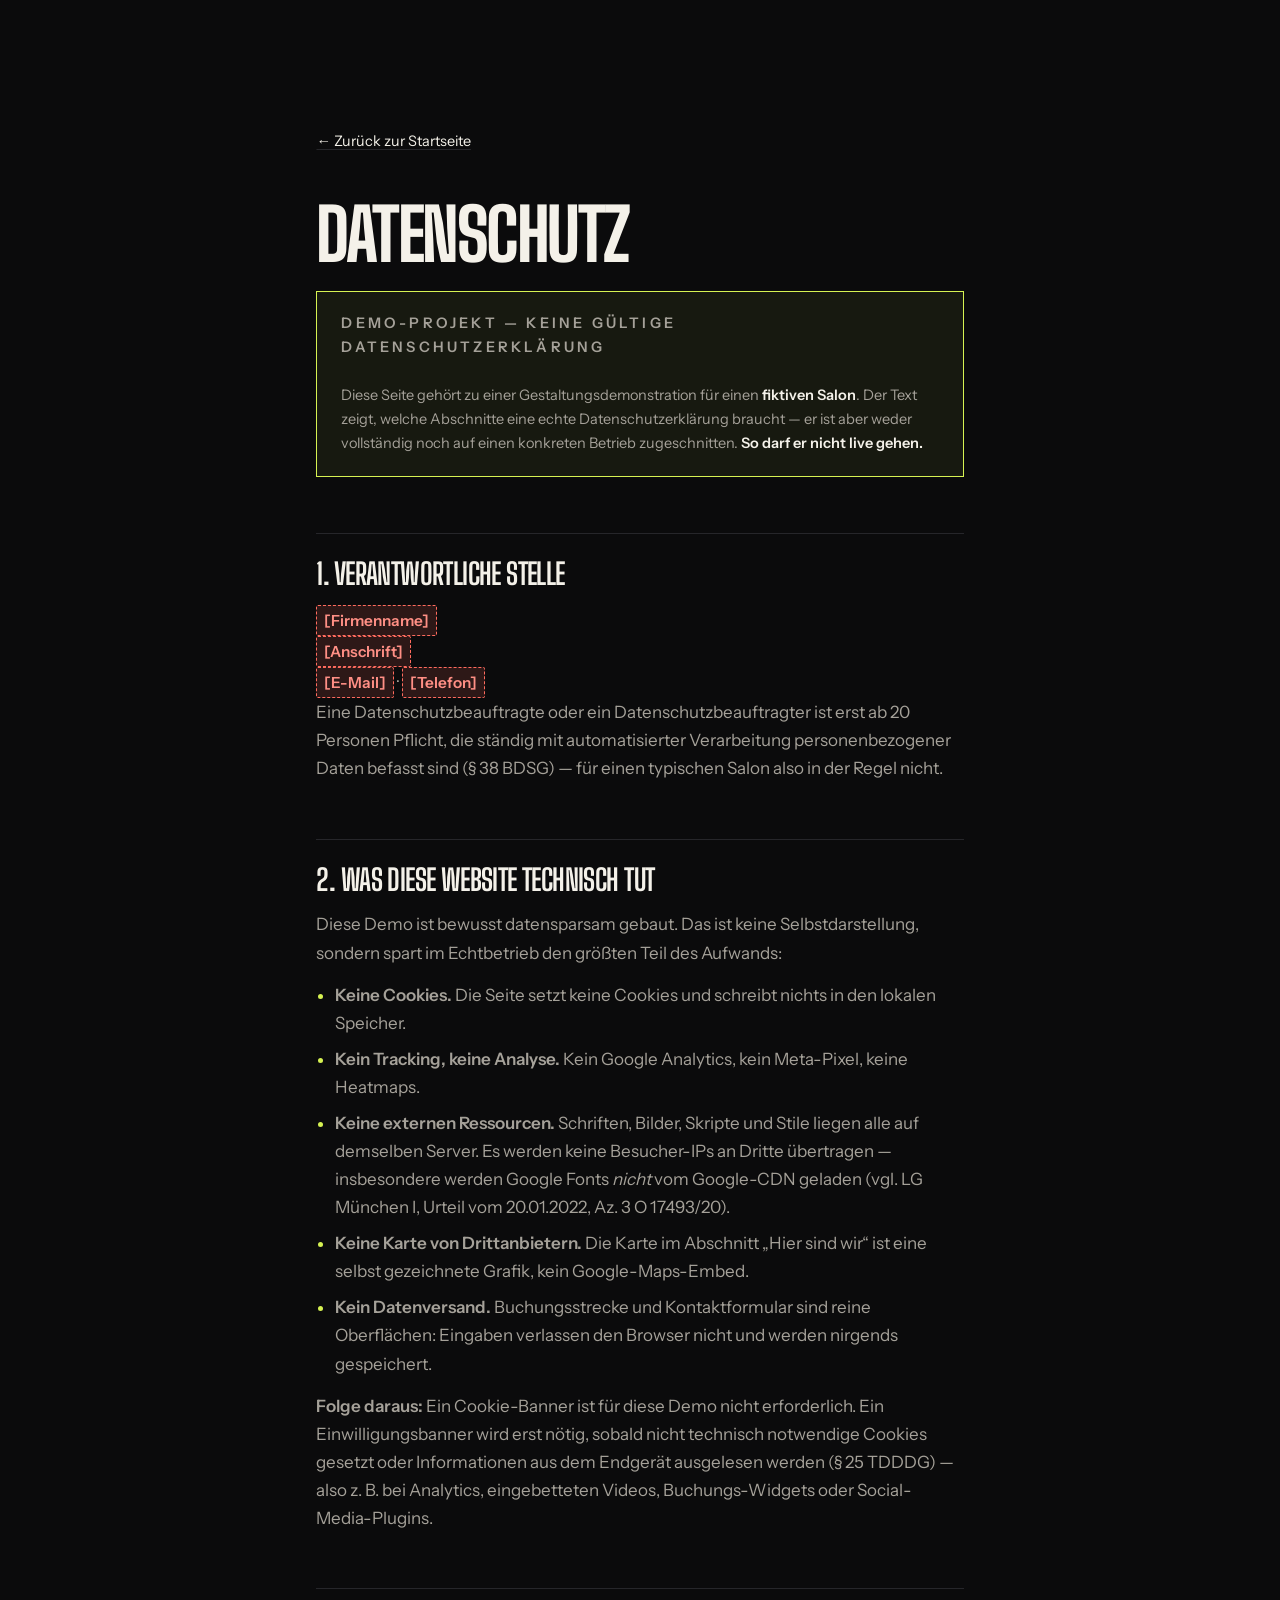
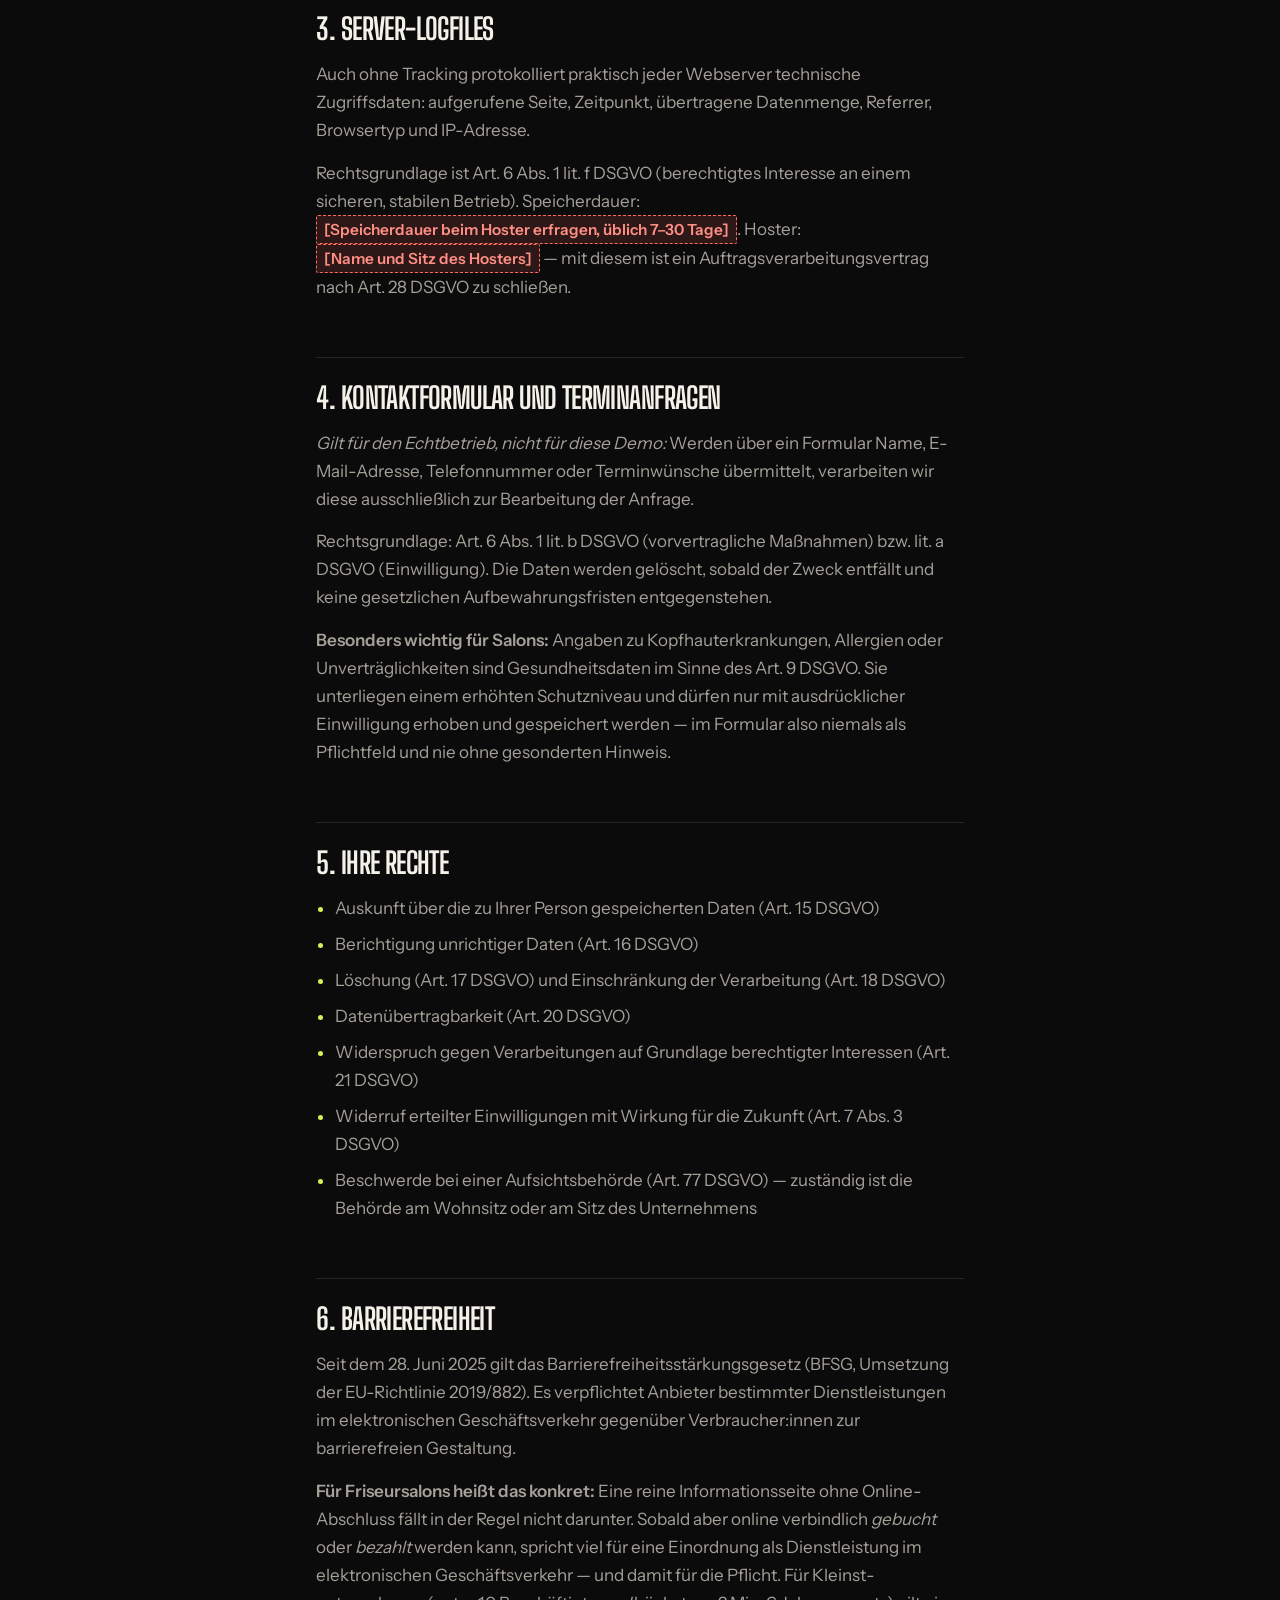
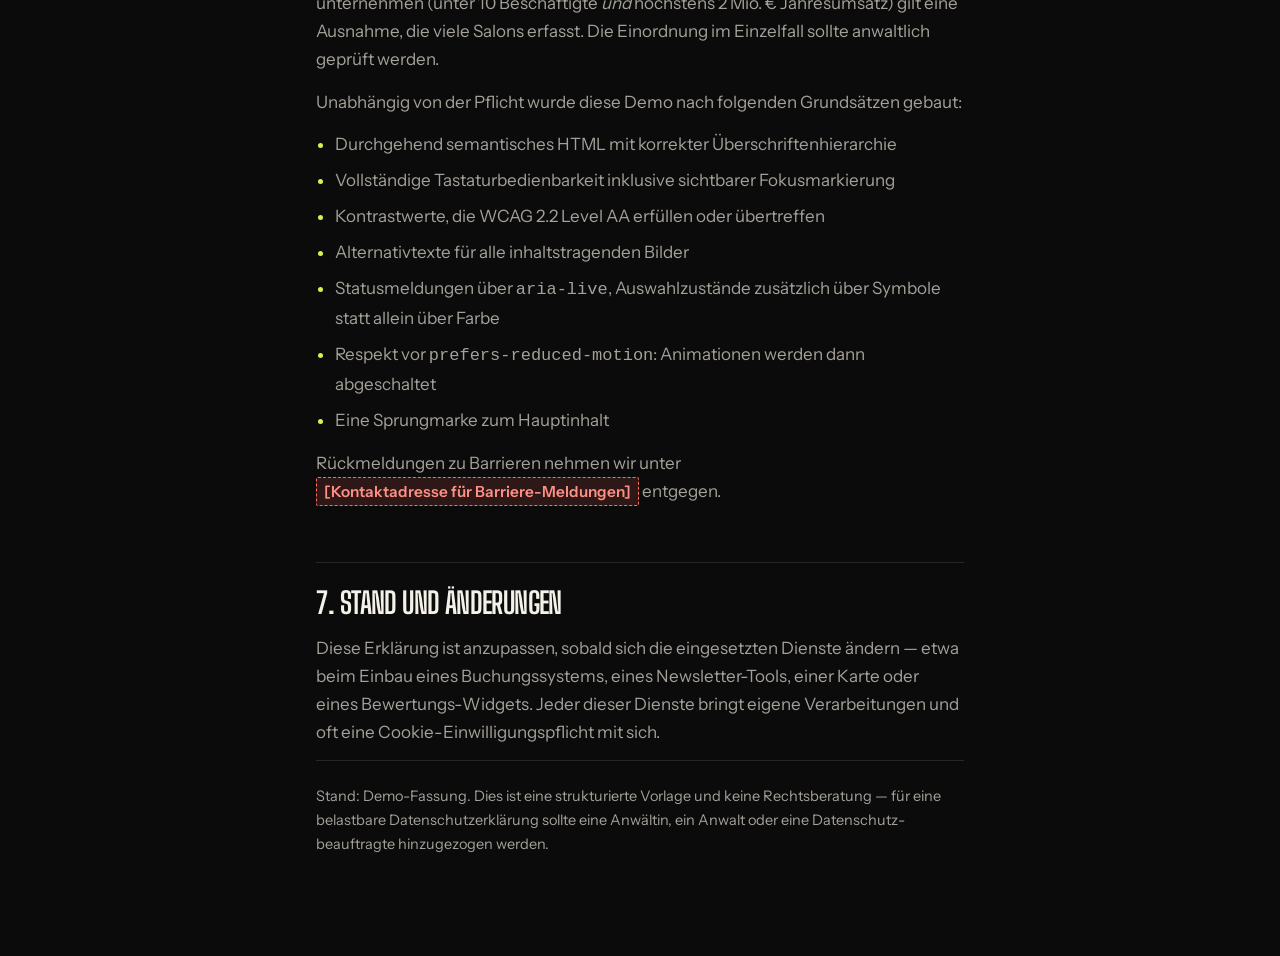
==== datenschutz.html @ 1168dea0 "HAARSCHARF.: Demo-Website für fiktiven Friseursalon One-Page-Referenzprojekt in reinem HTML/CSS/JS —" ====
<!DOCTYPE html>
<html lang="de" class="no-js">
<head>
<meta charset="utf-8">
<meta name="viewport" content="width=device-width, initial-scale=1">
<title>Datenschutz &amp; Barrierefreiheit — HAARSCHARF. (Demo)</title>
<meta name="description" content="Datenschutzerklärung und Barrierefreiheitserklärung der Demo-Website HAARSCHARF. Alle Angaben sind Platzhalter.">
<meta name="robots" content="noindex">
<meta name="theme-color" content="#0b0b0c">
<link rel="icon" href="assets/favicon.svg" type="image/svg+xml">
<link rel="stylesheet" href="css/fonts.css">
<link rel="stylesheet" href="css/tokens.css">
<link rel="stylesheet" href="css/base.css">
<link rel="stylesheet" href="css/components.css">
<link rel="stylesheet" href="css/legal.css">
</head>
<body>

<main class="legal">

  <a class="legal__back" href="index.html">&larr; Zurück zur Startseite</a>

  <h1>Datenschutz</h1>

  <div class="notice">
    <p class="notice__title">Demo-Projekt — keine gültige Datenschutzerklärung</p>
    <p>
      Diese Seite gehört zu einer Gestaltungs&shy;demonstration für einen
      <strong>fiktiven Salon</strong>. Der Text zeigt, welche Abschnitte eine echte
      Datenschutz&shy;erklärung braucht — er ist aber weder vollständig noch auf
      einen konkreten Betrieb zugeschnitten.
      <strong>So darf er nicht live gehen.</strong>
    </p>
  </div>

  <h2>1. Verantwortliche Stelle</h2>
  <address>
    <span class="ph">[Firmenname]</span><br>
    <span class="ph">[Anschrift]</span><br>
    <span class="ph">[E-Mail]</span> · <span class="ph">[Telefon]</span>
  </address>
  <p>
    Eine Datenschutz&shy;beauftragte oder ein Datenschutz&shy;beauftragter ist erst
    ab 20 Personen Pflicht, die ständig mit automatisierter Verarbeitung
    personenbezogener Daten befasst sind (§ 38 BDSG) — für einen typischen
    Salon also in der Regel nicht.
  </p>

  <h2>2. Was diese Website technisch tut</h2>
  <p>
    Diese Demo ist bewusst datensparsam gebaut. Das ist keine Selbst&shy;darstellung,
    sondern spart im Echtbetrieb den größten Teil des Aufwands:
  </p>
  <ul>
    <li><strong>Keine Cookies.</strong> Die Seite setzt keine Cookies und schreibt nichts in den lokalen Speicher.</li>
    <li><strong>Kein Tracking, keine Analyse.</strong> Kein Google Analytics, kein Meta-Pixel, keine Heatmaps.</li>
    <li><strong>Keine externen Ressourcen.</strong> Schriften, Bilder, Skripte und Stile liegen alle auf demselben Server. Es werden keine Besucher-IPs an Dritte übertragen — insbesondere werden Google Fonts <em>nicht</em> vom Google-CDN geladen (vgl. LG München I, Urteil vom 20.01.2022, Az. 3 O 17493/20).</li>
    <li><strong>Keine Karte von Drittanbietern.</strong> Die Karte im Abschnitt „Hier sind wir“ ist eine selbst gezeichnete Grafik, kein Google-Maps-Embed.</li>
    <li><strong>Kein Datenversand.</strong> Buchungs&shy;strecke und Kontaktformular sind reine Oberflächen: Eingaben verlassen den Browser nicht und werden nirgends gespeichert.</li>
  </ul>
  <p>
    <strong>Folge daraus:</strong> Ein Cookie-Banner ist für diese Demo nicht erforderlich.
    Ein Einwilligungs&shy;banner wird erst nötig, sobald nicht technisch notwendige
    Cookies gesetzt oder Informationen aus dem Endgerät ausgelesen werden
    (§ 25 TDDDG) — also z. B. bei Analytics, eingebetteten Videos, Buchungs-Widgets
    oder Social-Media-Plugins.
  </p>

  <h2>3. Server-Logfiles</h2>
  <p>
    Auch ohne Tracking protokolliert praktisch jeder Webserver technische
    Zugriffsdaten: aufgerufene Seite, Zeitpunkt, übertragene Datenmenge,
    Referrer, Browsertyp und IP-Adresse.
  </p>
  <p>
    Rechtsgrundlage ist Art. 6 Abs. 1 lit. f DSGVO (berechtigtes Interesse an
    einem sicheren, stabilen Betrieb). Speicherdauer:
    <span class="ph">[Speicherdauer beim Hoster erfragen, üblich 7–30 Tage]</span>.
    Hoster: <span class="ph">[Name und Sitz des Hosters]</span> —
    mit diesem ist ein Auftrags&shy;verarbeitungs&shy;vertrag nach Art. 28 DSGVO zu schließen.
  </p>

  <h2>4. Kontaktformular und Terminanfragen</h2>
  <p>
    <em>Gilt für den Echtbetrieb, nicht für diese Demo:</em> Werden über ein
    Formular Name, E-Mail-Adresse, Telefonnummer oder Terminwünsche übermittelt,
    verarbeiten wir diese ausschließlich zur Bearbeitung der Anfrage.
  </p>
  <p>
    Rechtsgrundlage: Art. 6 Abs. 1 lit. b DSGVO (vorvertragliche Maßnahmen)
    bzw. lit. a DSGVO (Einwilligung). Die Daten werden gelöscht, sobald der
    Zweck entfällt und keine gesetzlichen Aufbewahrungs&shy;fristen entgegenstehen.
  </p>
  <p>
    <strong>Besonders wichtig für Salons:</strong> Angaben zu Kopfhaut&shy;erkrankungen,
    Allergien oder Unverträglichkeiten sind Gesundheitsdaten im Sinne des
    Art. 9 DSGVO. Sie unterliegen einem erhöhten Schutzniveau und dürfen nur
    mit ausdrücklicher Einwilligung erhoben und gespeichert werden — im
    Formular also niemals als Pflichtfeld und nie ohne gesonderten Hinweis.
  </p>

  <h2>5. Ihre Rechte</h2>
  <ul>
    <li>Auskunft über die zu Ihrer Person gespeicherten Daten (Art. 15 DSGVO)</li>
    <li>Berichtigung unrichtiger Daten (Art. 16 DSGVO)</li>
    <li>Löschung (Art. 17 DSGVO) und Einschränkung der Verarbeitung (Art. 18 DSGVO)</li>
    <li>Datenübertragbarkeit (Art. 20 DSGVO)</li>
    <li>Widerspruch gegen Verarbeitungen auf Grundlage berechtigter Interessen (Art. 21 DSGVO)</li>
    <li>Widerruf erteilter Einwilligungen mit Wirkung für die Zukunft (Art. 7 Abs. 3 DSGVO)</li>
    <li>Beschwerde bei einer Aufsichtsbehörde (Art. 77 DSGVO) — zuständig ist die Behörde am Wohnsitz oder am Sitz des Unternehmens</li>
  </ul>

  <h2 id="barrierefreiheit">6. Barrierefreiheit</h2>
  <p>
    Seit dem 28. Juni 2025 gilt das Barrierefreiheits&shy;stärkungsgesetz (BFSG,
    Umsetzung der EU-Richtlinie 2019/882). Es verpflichtet Anbieter bestimmter
    Dienstleistungen im elektronischen Geschäftsverkehr gegenüber Verbraucher:innen
    zur barrierefreien Gestaltung.
  </p>
  <p>
    <strong>Für Friseursalons heißt das konkret:</strong> Eine reine Informations&shy;seite
    ohne Online-Abschluss fällt in der Regel nicht darunter. Sobald aber online
    verbindlich <em>gebucht</em> oder <em>bezahlt</em> werden kann, spricht viel für
    eine Einordnung als Dienstleistung im elektronischen Geschäftsverkehr — und
    damit für die Pflicht. Für Kleinst&shy;unternehmen (unter 10 Beschäftigte
    <em>und</em> höchstens 2 Mio. € Jahresumsatz) gilt eine Ausnahme, die viele
    Salons erfasst. Die Einordnung im Einzelfall sollte anwaltlich geprüft werden.
  </p>
  <p>Unabhängig von der Pflicht wurde diese Demo nach folgenden Grundsätzen gebaut:</p>
  <ul>
    <li>Durchgehend semantisches HTML mit korrekter Überschriften&shy;hierarchie</li>
    <li>Vollständige Tastatur&shy;bedienbarkeit inklusive sichtbarer Fokus&shy;markierung</li>
    <li>Kontrastwerte, die WCAG 2.2 Level AA erfüllen oder übertreffen</li>
    <li>Alternativtexte für alle inhaltstragenden Bilder</li>
    <li>Status&shy;meldungen über <code>aria-live</code>, Auswahl&shy;zustände zusätzlich über Symbole statt allein über Farbe</li>
    <li>Respekt vor <code>prefers-reduced-motion</code>: Animationen werden dann abgeschaltet</li>
    <li>Eine Sprungmarke zum Hauptinhalt</li>
  </ul>
  <p>
    Rückmeldungen zu Barrieren nehmen wir unter
    <span class="ph">[Kontaktadresse für Barriere-Meldungen]</span> entgegen.
  </p>

  <h2>7. Stand und Änderungen</h2>
  <p>
    Diese Erklärung ist anzupassen, sobald sich die eingesetzten Dienste ändern —
    etwa beim Einbau eines Buchungs&shy;systems, eines Newsletter-Tools, einer Karte
    oder eines Bewertungs-Widgets. Jeder dieser Dienste bringt eigene
    Verarbeitungen und oft eine Cookie-Einwilligungs&shy;pflicht mit sich.
  </p>

  <p class="legal__meta">
    Stand: Demo-Fassung. Dies ist eine strukturierte Vorlage und keine
    Rechtsberatung — für eine belastbare Datenschutz&shy;erklärung sollte eine
    Anwältin, ein Anwalt oder eine Datenschutz&shy;beauftragte hinzugezogen werden.
  </p>

</main>

</body>
</html>
---- css/fonts.css ----
/* ------------------------------------------------------------------
   HAARSCHARF. — Schriften (selbst gehostet)
   Bewusst lokal ausgeliefert statt via Google-CDN: keine Übertragung von
   Besucher-IPs an Dritte (DSGVO) und keine externe Abhängigkeit im Rendering.
   Nur die Subsets latin + latin-ext, damit die Dateien klein bleiben.
   ------------------------------------------------------------------ */

@font-face {
  font-family: 'Big Shoulders Display';
  font-style: normal;
  font-weight: 700;
  font-display: swap;
  src: url('../assets/fonts/big-shoulders-display-700-normal-latin-ext.woff2') format('woff2');
  unicode-range: U+0100-02BA, U+02BD-02C5, U+02C7-02CC, U+02CE-02D7, U+02DD-02FF, U+0304, U+0308, U+0329, U+1D00-1DBF, U+1E00-1E9F, U+1EF2-1EFF, U+2020, U+20A0-20AB, U+20AD-20C0, U+2113, U+2C60-2C7F, U+A720-A7FF;
}
@font-face {
  font-family: 'Big Shoulders Display';
  font-style: normal;
  font-weight: 700;
  font-display: swap;
  src: url('../assets/fonts/big-shoulders-display-700-normal-latin.woff2') format('woff2');
  unicode-range: U+0000-00FF, U+0131, U+0152-0153, U+02BB-02BC, U+02C6, U+02DA, U+02DC, U+0304, U+0308, U+0329, U+2000-206F, U+20AC, U+2122, U+2191, U+2193, U+2212, U+2215, U+FEFF, U+FFFD;
}
@font-face {
  font-family: 'Big Shoulders Display';
  font-style: normal;
  font-weight: 800;
  font-display: swap;
  src: url('../assets/fonts/big-shoulders-display-800-normal-latin-ext.woff2') format('woff2');
  unicode-range: U+0100-02BA, U+02BD-02C5, U+02C7-02CC, U+02CE-02D7, U+02DD-02FF, U+0304, U+0308, U+0329, U+1D00-1DBF, U+1E00-1E9F, U+1EF2-1EFF, U+2020, U+20A0-20AB, U+20AD-20C0, U+2113, U+2C60-2C7F, U+A720-A7FF;
}
@font-face {
  font-family: 'Big Shoulders Display';
  font-style: normal;
  font-weight: 800;
  font-display: swap;
  src: url('../assets/fonts/big-shoulders-display-800-normal-latin.woff2') format('woff2');
  unicode-range: U+0000-00FF, U+0131, U+0152-0153, U+02BB-02BC, U+02C6, U+02DA, U+02DC, U+0304, U+0308, U+0329, U+2000-206F, U+20AC, U+2122, U+2191, U+2193, U+2212, U+2215, U+FEFF, U+FFFD;
}
@font-face {
  font-family: 'Instrument Sans';
  font-style: normal;
  font-weight: 400;
  font-display: swap;
  src: url('../assets/fonts/instrument-sans-400-normal-latin-ext.woff2') format('woff2');
  unicode-range: U+0100-02BA, U+02BD-02C5, U+02C7-02CC, U+02CE-02D7, U+02DD-02FF, U+0304, U+0308, U+0329, U+1D00-1DBF, U+1E00-1E9F, U+1EF2-1EFF, U+2020, U+20A0-20AB, U+20AD-20C0, U+2113, U+2C60-2C7F, U+A720-A7FF;
}
@font-face {
  font-family: 'Instrument Sans';
  font-style: normal;
  font-weight: 400;
  font-display: swap;
  src: url('../assets/fonts/instrument-sans-400-normal-latin.woff2') format('woff2');
  unicode-range: U+0000-00FF, U+0131, U+0152-0153, U+02BB-02BC, U+02C6, U+02DA, U+02DC, U+0304, U+0308, U+0329, U+2000-206F, U+20AC, U+2122, U+2191, U+2193, U+2212, U+2215, U+FEFF, U+FFFD;
}
@font-face {
  font-family: 'Instrument Sans';
  font-style: normal;
  font-weight: 500;
  font-display: swap;
  src: url('../assets/fonts/instrument-sans-500-normal-latin-ext.woff2') format('woff2');
  unicode-range: U+0100-02BA, U+02BD-02C5, U+02C7-02CC, U+02CE-02D7, U+02DD-02FF, U+0304, U+0308, U+0329, U+1D00-1DBF, U+1E00-1E9F, U+1EF2-1EFF, U+2020, U+20A0-20AB, U+20AD-20C0, U+2113, U+2C60-2C7F, U+A720-A7FF;
}
@font-face {
  font-family: 'Instrument Sans';
  font-style: normal;
  font-weight: 500;
  font-display: swap;
  src: url('../assets/fonts/instrument-sans-500-normal-latin.woff2') format('woff2');
  unicode-range: U+0000-00FF, U+0131, U+0152-0153, U+02BB-02BC, U+02C6, U+02DA, U+02DC, U+0304, U+0308, U+0329, U+2000-206F, U+20AC, U+2122, U+2191, U+2193, U+2212, U+2215, U+FEFF, U+FFFD;
}
@font-face {
  font-family: 'Instrument Sans';
  font-style: normal;
  font-weight: 600;
  font-display: swap;
  src: url('../assets/fonts/instrument-sans-600-normal-latin-ext.woff2') format('woff2');
  unicode-range: U+0100-02BA, U+02BD-02C5, U+02C7-02CC, U+02CE-02D7, U+02DD-02FF, U+0304, U+0308, U+0329, U+1D00-1DBF, U+1E00-1E9F, U+1EF2-1EFF, U+2020, U+20A0-20AB, U+20AD-20C0, U+2113, U+2C60-2C7F, U+A720-A7FF;
}
@font-face {
  font-family: 'Instrument Sans';
  font-style: normal;
  font-weight: 600;
  font-display: swap;
  src: url('../assets/fonts/instrument-sans-600-normal-latin.woff2') format('woff2');
  unicode-range: U+0000-00FF, U+0131, U+0152-0153, U+02BB-02BC, U+02C6, U+02DA, U+02DC, U+0304, U+0308, U+0329, U+2000-206F, U+20AC, U+2122, U+2191, U+2193, U+2212, U+2215, U+FEFF, U+FFFD;
}
@font-face {
  font-family: 'Instrument Serif';
  font-style: italic;
  font-weight: 400;
  font-display: swap;
  src: url('../assets/fonts/instrument-serif-400-italic-latin-ext.woff2') format('woff2');
  unicode-range: U+0100-02BA, U+02BD-02C5, U+02C7-02CC, U+02CE-02D7, U+02DD-02FF, U+0304, U+0308, U+0329, U+1D00-1DBF, U+1E00-1E9F, U+1EF2-1EFF, U+2020, U+20A0-20AB, U+20AD-20C0, U+2113, U+2C60-2C7F, U+A720-A7FF;
}
@font-face {
  font-family: 'Instrument Serif';
  font-style: italic;
  font-weight: 400;
  font-display: swap;
  src: url('../assets/fonts/instrument-serif-400-italic-latin.woff2') format('woff2');
  unicode-range: U+0000-00FF, U+0131, U+0152-0153, U+02BB-02BC, U+02C6, U+02DA, U+02DC, U+0304, U+0308, U+0329, U+2000-206F, U+20AC, U+2122, U+2191, U+2193, U+2212, U+2215, U+FEFF, U+FFFD;
}
@font-face {
  font-family: 'Instrument Serif';
  font-style: normal;
  font-weight: 400;
  font-display: swap;
  src: url('../assets/fonts/instrument-serif-400-normal-latin-ext.woff2') format('woff2');
  unicode-range: U+0100-02BA, U+02BD-02C5, U+02C7-02CC, U+02CE-02D7, U+02DD-02FF, U+0304, U+0308, U+0329, U+1D00-1DBF, U+1E00-1E9F, U+1EF2-1EFF, U+2020, U+20A0-20AB, U+20AD-20C0, U+2113, U+2C60-2C7F, U+A720-A7FF;
}
@font-face {
  font-family: 'Instrument Serif';
  font-style: normal;
  font-weight: 400;
  font-display: swap;
  src: url('../assets/fonts/instrument-serif-400-normal-latin.woff2') format('woff2');
  unicode-range: U+0000-00FF, U+0131, U+0152-0153, U+02BB-02BC, U+02C6, U+02DA, U+02DC, U+0304, U+0308, U+0329, U+2000-206F, U+20AC, U+2122, U+2191, U+2193, U+2212, U+2215, U+FEFF, U+FFFD;
}
---- css/tokens.css ----
/* ------------------------------------------------------------------
   HAARSCHARF. — Design-Tokens
   Eine einzige Quelle der Wahrheit für Farbe, Typo, Raster und Timing.
   Wer die Seite umfarben will, ändert hier – und nirgendwo sonst.
   ------------------------------------------------------------------ */

:root {
  /* --- Farbe -------------------------------------------------------
     Fast-Schwarz mit einem Hauch Blau (nicht #000: reines Schwarz wirkt
     auf OLED-Displays hart und lässt Bilder "abreißen").
     Warmes Off-White als Gegenpol, dazu genau EIN Akzent.            */
  --ink:            #0b0b0c;   /* Grundfläche                          */
  --ink-raise:      #121214;   /* leicht abgehobene Fläche (Karten)    */
  --ink-sunk:       #070708;   /* tiefer als Grund (Footer, Overlays)  */
  --line:           #26262a;   /* Haarlinien, Rahmen                   */
  --line-soft:      #1a1a1d;   /* sehr dezente Trennung                */

  /* Die drei Textstufen sind auf --ink gemessen, nicht geschätzt:
     Ein Grau, das "richtig aussieht", liegt regelmäßig unter 4.5:1 und
     fällt damit durch WCAG AA. --bone-faint ist deshalb einen Tick
     heller, als das Auge zunächst verlangt. */
  --bone:           #f4f1e9;   /* Fließtext, Headlines   – 16.6:1      */
  --bone-mute:      #a5a199;   /* Sekundärtext            – 8.0:1      */
  --bone-faint:     #7d7a73;   /* Labels, Metadaten       – 4.8:1      */

  /* Der Akzent: ein kaltes, säuriges Chartreuse. Gewählt, weil es
     "Klinge/Präzision" transportiert statt des üblichen Salon-Golds –
     und weil es auf Fast-Schwarz ein Kontrastverhältnis von ~15:1
     liefert, also auch für kleinen Text WCAG-AAA-tauglich ist.        */
  --acid:           #d6f252;
  --acid-dim:       #aac33f;
  --acid-glow:      rgba(214, 242, 82, 0.14);
  --on-acid:        #0b0b0c;   /* Text AUF der Akzentfläche            */

  /* --- Typografie --------------------------------------------------
     Drei Rollen, drei Schriften – mehr nicht.
     Display  = schmale, sehr fette Grotesk (Plakat, Wortmarke)
     Editorial= Serif mit Kursive (Zitate, Zwischenrufe)
     UI       = ruhige Grotesk (alles, was gelesen statt gesehen wird) */
  --font-display:  'Big Shoulders Display', 'Archivo Narrow', 'Oswald',
                   'Haettenschweiler', 'Impact', sans-serif;
  --font-editorial:'Instrument Serif', 'Times New Roman', Georgia, serif;
  --font-ui:       'Instrument Sans', -apple-system, BlinkMacSystemFont,
                   'Segoe UI', Roboto, Helvetica, Arial, sans-serif;

  /* Fluide Schriftgrößen: clamp() statt Media-Query-Treppe.
     Der mittlere Wert skaliert mit der Viewport-Breite.               */
  --fs-mono:      0.6875rem;                              /* 11px Labels */
  --fs-sm:        clamp(0.8125rem, 0.78rem + 0.16vw, 0.9375rem);
  --fs-body:      clamp(0.9375rem, 0.89rem + 0.22vw, 1.0625rem);
  --fs-lead:      clamp(1.0625rem, 0.97rem + 0.45vw, 1.375rem);
  --fs-quote:     clamp(1.5rem,  1.15rem + 1.7vw,  2.75rem);
  --fs-h3:        clamp(1.375rem, 1.2rem + 0.9vw,  2rem);
  --fs-h2:        clamp(2.75rem,  1.6rem + 5.6vw,  7rem);
  --fs-hero:      clamp(3.5rem,  -0.4rem + 17.5vw, 16rem);

  --tracking-display: -0.035em;  /* Displaygrößen brauchen enges Tracking */
  --tracking-label:    0.22em;   /* Kleine Versalien brauchen das Gegenteil */

  /* --- Raster & Raum ----------------------------------------------- */
  --page-max:      88rem;        /* 1408px – bewusst breit, editorial   */
  --gutter:        clamp(1.25rem, 0.7rem + 2.6vw, 4.5rem);
  --section-y:     clamp(5rem, 3rem + 9vw, 12rem);
  --stack:         clamp(1rem, 0.8rem + 0.8vw, 1.75rem);

  /* --- Bewegung -----------------------------------------------------
     Zwei Kurven reichen: "ease" für Farbe/Deckkraft, "spring" für alles,
     was sich im Raum bewegt. Der leichte Überschwung macht den
     Unterschied zwischen "animiert" und "lebendig".                   */
  --ease:    cubic-bezier(0.33, 0.02, 0.18, 1);
  --spring:  cubic-bezier(0.16, 0.84, 0.24, 1.01);
  --t-fast:  180ms;
  --t-base:  420ms;
  --t-slow:  900ms;

  --radius:  2px;                /* fast eckig – "haarscharf", nicht soft */
  --z-nav:   100;
  --z-cursor: 9999;
}

/* Wer Bewegung reduziert haben will, bekommt sie reduziert – nicht
   "ein bisschen weniger", sondern praktisch aus. Die Tokens hier
   greifen automatisch in jede Transition, die sie benutzt.            */
@media (prefers-reduced-motion: reduce) {
  :root {
    --t-fast: 1ms;
    --t-base: 1ms;
    --t-slow: 1ms;
  }
}
---- css/base.css ----
/* ------------------------------------------------------------------
   HAARSCHARF. — Reset, Grundtypografie, Hilfsklassen
   ------------------------------------------------------------------ */

*, *::before, *::after { box-sizing: border-box; }

* { margin: 0; }

html {
  -webkit-text-size-adjust: 100%;
  scroll-behavior: smooth;
  /* Die fixierte Navigation darf Anker-Ziele nicht verdecken. */
  scroll-padding-top: 6rem;
}

@media (prefers-reduced-motion: reduce) {
  html { scroll-behavior: auto; }
}

body {
  background: var(--ink);
  color: var(--bone);
  font-family: var(--font-ui);
  font-size: var(--fs-body);
  line-height: 1.65;
  font-weight: 400;
  -webkit-font-smoothing: antialiased;
  -moz-osx-font-smoothing: grayscale;
  text-rendering: optimizeLegibility;
  overflow-x: hidden;
}

/* Solange die Intro-Animation läuft, soll nicht gescrollt werden. */
body.is-loading { overflow: hidden; }

img, picture, svg, video {
  display: block;
  max-width: 100%;
  height: auto;
}

/* [hidden] muss jede display-Regel schlagen. Autoren-CSS gewinnt sonst
   grundsätzlich gegen das Browser-Standardblatt – eine ausgeblendete
   Overlay-Ebene wie die Lightbox (position: fixed, inset: 0) bliebe
   dann unsichtbar im Weg liegen und würde sämtliche Klicks der Seite
   abfangen. Genau diese Falle steckt hinter vielen "der Button geht
   nicht"-Fehlern. */
[hidden] { display: none !important; }

input, button, textarea, select { font: inherit; color: inherit; }

button {
  background: none;
  border: 0;
  padding: 0;
  cursor: pointer;
}

a { color: inherit; text-decoration: none; }

ul, ol { list-style: none; padding: 0; }

::selection {
  background: var(--acid);
  color: var(--on-acid);
}

/* --- Typografische Grundformen ------------------------------------ */

.display {
  font-family: var(--font-display);
  font-weight: 800;
  line-height: 0.82;
  letter-spacing: var(--tracking-display);
  text-transform: uppercase;
}

.serif {
  font-family: var(--font-editorial);
  font-weight: 400;
  line-height: 1.18;
  letter-spacing: -0.015em;
}

/* Kleine Versalien-Labels: das Bindeglied des ganzen Layouts.
   Tauchen als Sektionsnummer, Kategorie und Meta-Zeile immer wieder auf. */
.label {
  font-family: var(--font-ui);
  font-size: var(--fs-mono);
  font-weight: 600;
  letter-spacing: var(--tracking-label);
  text-transform: uppercase;
  color: var(--bone-faint);
}

.label--acid { color: var(--acid); }

.lead {
  font-size: var(--fs-lead);
  line-height: 1.5;
  color: var(--bone-mute);
  text-wrap: pretty;
}

/* --- Layout-Primitive ---------------------------------------------- */

.shell {
  width: 100%;
  max-width: var(--page-max);
  margin-inline: auto;
  padding-inline: var(--gutter);
}

.section {
  position: relative;
  padding-block: var(--section-y);
}

/* Sektionskopf: Nummer + Titel, links ausgerichtet, mit Haarlinie.
   Die Linie ist das wiederkehrende "Schnitt"-Motiv der Seite.        */
.section-head {
  display: flex;
  align-items: baseline;
  gap: clamp(0.75rem, 2vw, 2rem);
  padding-bottom: 1.25rem;
  border-bottom: 1px solid var(--line);
  margin-bottom: clamp(2.5rem, 5vw, 5rem);
}

.section-head__no {
  flex: none;
  font-variant-numeric: tabular-nums;
}

.section-head__title {
  font-size: var(--fs-h2);
  margin-inline-end: auto;
}

.section-head__note {
  flex: none;
  max-width: 22ch;
  font-size: var(--fs-sm);
  color: var(--bone-mute);
  line-height: 1.45;
  text-align: right;
}

@media (max-width: 47.9375rem) {
  .section-head { flex-wrap: wrap; }
  .section-head__note { display: none; }
}

/* --- Barrierefreiheit ---------------------------------------------- */

/* Sichtbarer, kräftiger Fokusring – nie wegoptimieren. Er ist für
   Tastaturnutzer:innen das, was der Cursor für die Maus ist.          */
:where(a, button, input, textarea, select, [tabindex]):focus-visible {
  outline: 2px solid var(--acid);
  outline-offset: 3px;
  border-radius: var(--radius);
}

.visually-hidden {
  position: absolute;
  width: 1px; height: 1px;
  padding: 0; margin: -1px;
  overflow: hidden;
  clip-path: inset(50%);
  white-space: nowrap;
  border: 0;
}

/* Sprungmarke für Screenreader/Tastatur, taucht erst bei Fokus auf. */
.skip-link {
  position: fixed;
  top: 0.75rem;
  left: 0.75rem;
  z-index: calc(var(--z-nav) + 10);
  padding: 0.75rem 1.25rem;
  background: var(--acid);
  color: var(--on-acid);
  font-size: var(--fs-sm);
  font-weight: 600;
  transform: translateY(-160%);
  transition: transform var(--t-fast) var(--ease);
}

.skip-link:focus-visible { transform: translateY(0); }
---- css/components.css ----
/* ------------------------------------------------------------------
   HAARSCHARF. — Komponenten
   Alles, was an mehr als einer Stelle vorkommt.
   ------------------------------------------------------------------ */

/* ═══════════════════════════════════════════════════════════ BUTTONS */

.btn {
  --btn-bg: transparent;
  --btn-fg: var(--bone);
  --btn-bd: var(--line);

  position: relative;
  display: inline-flex;
  align-items: center;
  justify-content: center;
  gap: 0.6em;
  padding: 0.95em 1.9em;
  background: var(--btn-bg);
  color: var(--btn-fg);
  border: 1px solid var(--btn-bd);
  border-radius: var(--radius);
  font-size: var(--fs-sm);
  font-weight: 600;
  letter-spacing: 0.04em;
  text-transform: uppercase;
  white-space: nowrap;
  overflow: hidden;
  isolation: isolate;
  transition: color var(--t-fast) var(--ease),
              border-color var(--t-fast) var(--ease),
              transform var(--t-base) var(--spring);
}

/* Der Füll-Effekt: eine Fläche wächst von unten nach oben ins Feld.
   Bewusst gerichtet (nicht "einfach einblenden") – das liest sich wie
   ein Schnitt, der durchgezogen wird. */
.btn::after {
  content: "";
  position: absolute;
  inset: 0;
  z-index: -1;
  background: var(--acid);
  transform: scaleY(0);
  transform-origin: bottom;
  transition: transform var(--t-base) var(--spring);
}

.btn:hover::after,
.btn:focus-visible::after { transform: scaleY(1); }
.btn:hover,
.btn:focus-visible { color: var(--on-acid); border-color: var(--acid); }
.btn:active { transform: scale(0.97); }

.btn--acid {
  --btn-bg: var(--acid);
  --btn-fg: var(--on-acid);
  --btn-bd: var(--acid);
}
/* Ein bereits grüner Button füllt sich mit Off-White. */
.btn--acid::after { background: var(--bone); }
.btn--acid:hover, .btn--acid:focus-visible { color: var(--on-acid); border-color: var(--bone); }

.btn--ghost { --btn-bd: var(--line); }

/* Deaktivierte Buttons werden neutral, nicht bloß transparent: ein
   ausgegrautes Akzentgrün liest sich sonst als schmutziges Oliv. */
.btn:disabled {
  background: var(--ink-raise);
  color: var(--bone-faint);
  border-color: var(--line);
  cursor: not-allowed;
  transform: none;
}
.btn:disabled::after { transform: scaleY(0); }


/* ══════════════════════════════════════════════════════════ CURSOR */

/* Der eigene Zeiger ist ein Strich, keine Kugel: eine Klinge.
   Er wird per JS nur eingeschaltet, wenn ein feiner Zeiger existiert. */
.cursor {
  position: fixed;
  top: 0; left: 0;
  z-index: var(--z-cursor);
  pointer-events: none;
  opacity: 0;
  will-change: transform;
  transition: opacity var(--t-base) var(--ease);
}

body.has-cursor .cursor { opacity: 1; }
body.has-cursor,
body.has-cursor a,
body.has-cursor button { cursor: none; }

.cursor__blade {
  display: block;
  width: 46px;
  height: 1px;
  background: var(--acid);
  transform: translate(-50%, -50%) rotate(-38deg);
  transform-origin: center;
  transition: width var(--t-base) var(--spring),
              height var(--t-base) var(--spring),
              background-color var(--t-fast) var(--ease),
              transform var(--t-base) var(--spring);
}

/* Über interaktiven Elementen wird aus dem Strich ein offener Ring. */
.cursor.is-hot .cursor__blade {
  width: 46px;
  height: 46px;
  border: 1px solid var(--acid);
  border-radius: 50%;
  background: var(--acid-glow);
  transform: translate(-50%, -50%) rotate(0deg);
}

/* Über Bildern zusätzlich ein Wort im Ring ("Ansehen"). */
.cursor__label {
  position: absolute;
  top: 0; left: 0;
  transform: translate(-50%, -50%) scale(0.6);
  font-size: 0.5625rem;
  font-weight: 600;
  letter-spacing: 0.16em;
  text-transform: uppercase;
  color: var(--acid);
  opacity: 0;
  white-space: nowrap;
  transition: opacity var(--t-fast) var(--ease),
              transform var(--t-base) var(--spring);
}
.cursor.has-label .cursor__label { opacity: 1; transform: translate(-50%, -50%) scale(1); }


/* ══════════════════════════════════════════════════════ NAVIGATION */

.nav {
  position: fixed;
  inset: 0 0 auto 0;
  z-index: var(--z-nav);
  transition: background-color var(--t-base) var(--ease),
              border-color var(--t-base) var(--ease),
              backdrop-filter var(--t-base) var(--ease);
  border-bottom: 1px solid transparent;
}

/* Zustandswechsel beim Scrollen: aus "schwebend" wird "Leiste". */
.nav.is-stuck {
  background: rgba(11, 11, 12, 0.72);
  backdrop-filter: blur(18px) saturate(140%);
  -webkit-backdrop-filter: blur(18px) saturate(140%);
  border-bottom-color: var(--line-soft);
}

.nav__inner {
  display: flex;
  align-items: center;
  gap: clamp(1rem, 3vw, 3rem);
  max-width: var(--page-max);
  margin-inline: auto;
  padding: clamp(0.9rem, 1.6vw, 1.4rem) var(--gutter);
}

.nav__brand {
  flex: none;
  font-size: clamp(1.15rem, 1rem + 0.7vw, 1.6rem);
  line-height: 1;
  letter-spacing: -0.02em;
  margin-inline-end: auto;
}
.nav__dot { color: var(--acid); }

.nav__links {
  display: flex;
  gap: clamp(1rem, 2.2vw, 2.25rem);
  font-size: var(--fs-sm);
  color: var(--bone-mute);
}

/* Unterstreichung, die von links einfährt statt einfach zu erscheinen. */
.nav__links a {
  position: relative;
  padding-block: 0.35rem;
  transition: color var(--t-fast) var(--ease);
}
.nav__links a::after {
  content: "";
  position: absolute;
  left: 0; bottom: 0;
  width: 100%; height: 1px;
  background: var(--acid);
  transform: scaleX(0);
  transform-origin: left;
  transition: transform var(--t-base) var(--spring);
}
.nav__links a:hover,
.nav__links a.is-current { color: var(--bone); }
.nav__links a:hover::after,
.nav__links a.is-current::after { transform: scaleX(1); }

.nav__cta { padding: 0.7em 1.35em; }

/* Burger: zwei Striche, die sich zum Kreuz schließen. */
.burger {
  display: none;
  flex: none;
  width: 44px; height: 44px;
  position: relative;
}
.burger__bar {
  position: absolute;
  left: 11px;
  width: 22px; height: 1.5px;
  background: var(--bone);
  transition: transform var(--t-base) var(--spring),
              opacity var(--t-fast) var(--ease);
}
.burger__bar:nth-child(2) { transform: translateY(-4px); }
.burger__bar:nth-child(3) { transform: translateY(4px); }
.burger[aria-expanded="true"] .burger__bar:nth-child(2) { transform: rotate(45deg); }
.burger[aria-expanded="true"] .burger__bar:nth-child(3) { transform: rotate(-45deg); }

@media (max-width: 61.9375rem) {
  .nav__links, .nav__cta { display: none; }
  .burger { display: block; }
}

/* --- Mobiles Vollflächenmenü --- */
.mobile-menu {
  position: fixed;
  inset: 0;
  z-index: calc(var(--z-nav) - 1);
  display: flex;
  flex-direction: column;
  justify-content: center;
  gap: 2rem;
  padding: 6rem var(--gutter) 3rem;
  background: var(--ink);
  opacity: 0;
  transition: opacity var(--t-base) var(--ease);
}
.mobile-menu.is-open { opacity: 1; }

.mobile-menu__nav { display: flex; flex-direction: column; gap: 0.15em; }
.mobile-menu__nav a {
  font-size: clamp(2.5rem, 12vw, 4.5rem);
  line-height: 0.95;
  color: var(--bone);
  opacity: 0;
  transform: translateY(0.4em);
  transition: opacity var(--t-base) var(--ease) var(--d, 0ms),
              transform var(--t-base) var(--spring) var(--d, 0ms),
              color var(--t-fast) var(--ease);
}
.mobile-menu.is-open .mobile-menu__nav a { opacity: 1; transform: none; }
.mobile-menu__nav a:active { color: var(--acid); }

.mobile-menu__foot {
  display: flex;
  flex-direction: column;
  gap: 0.4rem;
  padding-top: 1.75rem;
  border-top: 1px solid var(--line);
  font-size: var(--fs-sm);
  color: var(--bone-mute);
}


/* ═════════════════════════════════════════════════════════ MARQUEE */

.marquee {
  overflow: hidden;
  padding-block: 1.1rem;
  border-block: 1px solid var(--line);
  background: var(--ink-sunk);
  user-select: none;
}

.marquee__track {
  display: flex;
  width: max-content;
  animation: marquee 46s linear infinite;
}

.marquee__group {
  display: flex;
  align-items: center;
  flex: none;
  font-family: var(--font-display);
  font-size: clamp(1.5rem, 3.6vw, 2.75rem);
  font-weight: 800;
  text-transform: uppercase;
  letter-spacing: -0.02em;
  color: var(--bone);
  padding-inline-end: 1.5rem;
}
/* Trenner zwischen den Wörtern: ein kleiner Akzentpunkt. */
.marquee__group i {
  flex: none;
  width: 7px; height: 7px;
  margin-inline: clamp(1rem, 2.4vw, 2.25rem);
  background: var(--acid);
  border-radius: 50%;
}

@keyframes marquee {
  from { transform: translateX(0); }
  to   { transform: translateX(-50%); }
}

.marquee:hover .marquee__track { animation-play-state: paused; }

@media (prefers-reduced-motion: reduce) {
  .marquee__track { animation: none; }
}


/* ═══════════════════════════════════════════════════════════ KARTEN */

/* Gemeinsame Bildbehandlung: leicht entsättigt und abgedunkelt, damit
   die Fotos zur dunklen Bühne passen; beim Hover kommt die Farbe.  */
.media-treat img {
  filter: grayscale(0.32) contrast(1.06) brightness(0.86);
  transition: filter var(--t-slow) var(--ease),
              transform var(--t-slow) var(--ease);
}
.media-treat:hover img { filter: none; }

/* 3D-Tilt: die Perspektive steckt in der transform-Funktion selbst
   (perspective(...) statt perspective-Eigenschaft), damit jedes Element
   unabhängig von seinem Elternteil kippen kann. js/interactions.js
   schreibt die Transformation, wenn ein feiner Zeiger vorhanden ist. */
[data-tilt] {
  transform-style: preserve-3d;
  transition: transform var(--t-base) var(--spring);
}
[data-tilt].is-tilting {
  will-change: transform;
  transition: none; /* während der Mausbewegung direkt folgen */
}


/* ════════════════════════════════════════════════════════════ TABS */

.tab {
  position: relative;
  padding: 0.7em 0;
  font-size: var(--fs-sm);
  font-weight: 500;
  color: var(--bone-faint);
  letter-spacing: 0.02em;
  transition: color var(--t-fast) var(--ease);
}
.tab::after {
  content: "";
  position: absolute;
  left: 0; bottom: 0;
  width: 100%; height: 1px;
  background: var(--acid);
  transform: scaleX(0);
  transform-origin: left;
  transition: transform var(--t-base) var(--spring);
}
.tab:hover { color: var(--bone-mute); }
.tab.is-active { color: var(--bone); }
.tab.is-active::after { transform: scaleX(1); }


/* ════════════════════════════════════════════════════════ FORMULAR */

.field { display: flex; flex-direction: column; gap: 0.45rem; }

.field label {
  font-size: var(--fs-mono);
  font-weight: 600;
  letter-spacing: var(--tracking-label);
  text-transform: uppercase;
  color: var(--bone-faint);
}

.field input,
.field select,
.field textarea {
  width: 100%;
  padding: 0.85rem 1rem;
  background: var(--ink-raise);
  color: var(--bone);
  border: 1px solid var(--line);
  border-radius: var(--radius);
  font-size: var(--fs-body);
  transition: border-color var(--t-fast) var(--ease),
              background-color var(--t-fast) var(--ease);
}
.field textarea { resize: vertical; min-height: 7rem; }

.field input::placeholder,
.field textarea::placeholder { color: var(--bone-faint); }

.field input:hover,
.field select:hover,
.field textarea:hover { border-color: #34343a; }

.field input:focus,
.field select:focus,
.field textarea:focus {
  outline: none;
  border-color: var(--acid);
  background: var(--ink);
}

/* Fehlerzustand: Rahmen + Klartext. Farbe allein reicht nicht – wer
   Rot nicht unterscheiden kann, braucht den Text.                   */
.field.is-invalid input,
.field.is-invalid select,
.field.is-invalid textarea { border-color: #ff6b5e; }

.field__err {
  min-height: 1.1em;
  font-size: var(--fs-sm);
  color: #ff8f85;
}
.field__err:empty { min-height: 0; }

/* Checkbox mit eigener Optik, aber echtem Input darunter. */
.field--check {
  display: grid;
  grid-template-columns: auto 1fr;
  gap: 0.5rem 0.85rem;
  align-items: start;
}
.field--check input {
  appearance: none;
  width: 1.25rem; height: 1.25rem;
  margin-top: 0.15rem;
  padding: 0;
  flex: none;
  border: 1px solid var(--line);
  background: var(--ink-raise);
  cursor: pointer;
  transition: background-color var(--t-fast) var(--ease),
              border-color var(--t-fast) var(--ease);
}
.field--check input:checked { background: var(--acid); border-color: var(--acid); }
.field--check input:checked::after {
  content: "";
  display: block;
  width: 0.35rem; height: 0.7rem;
  margin: 0.05rem auto 0;
  border: solid var(--on-acid);
  border-width: 0 2px 2px 0;
  transform: rotate(43deg);
}
.field--check label {
  font-size: var(--fs-sm);
  font-weight: 400;
  letter-spacing: 0;
  text-transform: none;
  color: var(--bone-mute);
  line-height: 1.5;
  cursor: pointer;
}
.field--check label a { color: var(--bone); text-decoration: underline; text-underline-offset: 3px; }
.field--check label a:hover { color: var(--acid); }
.field--check .field__err { grid-column: 1 / -1; }


/* ═══════════════════════════════════════════════════════ LIGHTBOX */

.lightbox {
  position: fixed;
  inset: 0;
  z-index: calc(var(--z-cursor) - 1);
  display: flex;
  align-items: center;
  justify-content: center;
  gap: clamp(0.5rem, 2vw, 2rem);
  padding: clamp(1rem, 4vw, 3rem);
  background: rgba(7, 7, 8, 0.94);
  backdrop-filter: blur(8px);
  -webkit-backdrop-filter: blur(8px);
  opacity: 0;
  transition: opacity var(--t-base) var(--ease);
}
.lightbox.is-open { opacity: 1; }

.lightbox__fig {
  display: flex;
  flex-direction: column;
  gap: 0.9rem;
  max-width: min(72rem, 100%);
  max-height: 100%;
  transform: scale(0.97);
  transition: transform var(--t-base) var(--spring);
}
.lightbox.is-open .lightbox__fig { transform: none; }

.lightbox__fig img {
  max-height: 78vh;
  width: auto;
  object-fit: contain;
  border: 1px solid var(--line);
}
.lightbox__cap { color: var(--bone-mute); }

.lightbox__close {
  position: absolute;
  top: clamp(0.75rem, 2vw, 1.75rem);
  right: clamp(0.75rem, 2vw, 1.75rem);
  width: 46px; height: 46px;
  font-size: 1.75rem;
  line-height: 1;
  color: var(--bone-mute);
  border: 1px solid var(--line);
  transition: color var(--t-fast) var(--ease), border-color var(--t-fast) var(--ease);
}
.lightbox__nav {
  flex: none;
  width: 46px; height: 46px;
  font-size: 1.1rem;
  color: var(--bone-mute);
  border: 1px solid var(--line);
  transition: color var(--t-fast) var(--ease), border-color var(--t-fast) var(--ease);
}
.lightbox__close:hover, .lightbox__nav:hover { color: var(--acid); border-color: var(--acid); }

@media (max-width: 47.9375rem) {
  .lightbox__nav {
    position: absolute;
    bottom: 1.25rem;
  }
  .lightbox__nav--prev { left: 25%; }
  .lightbox__nav--next { right: 25%; }
}


/* ══════════════════════════════════════════════ SCROLL-ANIMATIONEN */

/* Grundzustand aller Elemente mit [data-reveal]; die Klasse .is-in
   wird vom IntersectionObserver in js/core.js gesetzt.
   Wichtig: Das Ausblenden passiert per JS-Klasse .reveal-ready, damit
   ohne JavaScript nichts unsichtbar bleibt.                          */
.js-reveal [data-reveal] {
  opacity: 0;
  transform: translateY(28px);
  transition: opacity 780ms var(--ease) var(--reveal-delay, 0ms),
              transform 780ms var(--spring) var(--reveal-delay, 0ms);
}
.js-reveal [data-reveal].is-in {
  opacity: 1;
  transform: none;
}

@media (prefers-reduced-motion: reduce) {
  .js-reveal [data-reveal] { opacity: 1; transform: none; transition: none; }
}
---- css/legal.css ----
/* ------------------------------------------------------------------
   HAARSCHARF. — Rechtsseiten
   Bewusst ruhig gehalten: hier wird gelesen, nicht bestaunt.
   ------------------------------------------------------------------ */

.legal {
  max-width: 46rem;
  margin-inline: auto;
  padding: clamp(7rem, 14vh, 10rem) var(--gutter) clamp(4rem, 8vw, 7rem);
}

.legal__back {
  display: inline-flex;
  align-items: center;
  gap: 0.5rem;
  margin-bottom: clamp(2rem, 4vw, 3rem);
  font-size: var(--fs-sm);
  color: var(--bone-mute);
  transition: color var(--t-fast) var(--ease);
}
.legal__back:hover { color: var(--acid); }

.legal h1 {
  font-family: var(--font-display);
  font-weight: 800;
  font-size: clamp(2.5rem, 8vw, 4.5rem);
  line-height: 0.9;
  letter-spacing: var(--tracking-display);
  text-transform: uppercase;
  margin-bottom: 1.5rem;
}

.legal h2 {
  font-family: var(--font-display);
  font-weight: 700;
  font-size: clamp(1.35rem, 3vw, 1.85rem);
  line-height: 1.1;
  letter-spacing: -0.02em;
  text-transform: uppercase;
  margin-block: clamp(2.5rem, 5vw, 3.5rem) 0.9rem;
  padding-top: 1.5rem;
  border-top: 1px solid var(--line);
}

.legal h3 {
  font-size: var(--fs-body);
  font-weight: 600;
  margin-block: 1.75rem 0.5rem;
}

.legal p, .legal li { color: var(--bone-mute); }
.legal p + p { margin-top: 0.9rem; }

.legal ul {
  display: grid;
  gap: 0.5rem;
  margin-block: 0.9rem;
  padding-left: 1.15rem;
  list-style: disc;
}
.legal ul li::marker { color: var(--acid); }

.legal a {
  color: var(--bone);
  text-decoration: underline;
  text-underline-offset: 3px;
  text-decoration-color: var(--line);
  transition: color var(--t-fast) var(--ease), text-decoration-color var(--t-fast) var(--ease);
}
.legal a:hover { color: var(--acid); text-decoration-color: var(--acid); }

.legal address { font-style: normal; line-height: 1.8; color: var(--bone-mute); }

/* Jeder noch auszufüllende Wert ist unübersehbar markiert.
   Diese Seite darf mit diesen Markierungen nicht live gehen. */
.ph {
  display: inline-block;
  padding: 0.05em 0.45em;
  background: rgba(255, 107, 94, 0.14);
  border: 1px dashed #ff6b5e;
  color: #ff8f85;
  font-size: 0.9em;
  font-weight: 600;
  border-radius: var(--radius);
}

/* Warnbanner am Kopf der Rechtsseiten. */
.notice {
  display: grid;
  gap: 0.6rem;
  margin-bottom: clamp(2rem, 4vw, 3rem);
  padding: 1.25rem 1.5rem;
  border: 1px solid var(--acid);
  background: rgba(214, 242, 82, 0.06);
}
.notice__title {
  font-size: var(--fs-mono);
  font-weight: 600;
  letter-spacing: var(--tracking-label);
  text-transform: uppercase;
  color: var(--acid);
}
.notice p { font-size: var(--fs-sm); color: var(--bone-mute); }
.notice strong { color: var(--bone); }

.legal__meta {
  margin-top: clamp(3rem, 6vw, 4.5rem);
  padding-top: 1.5rem;
  border-top: 1px solid var(--line);
  font-size: var(--fs-sm);
  color: var(--bone-faint);
}
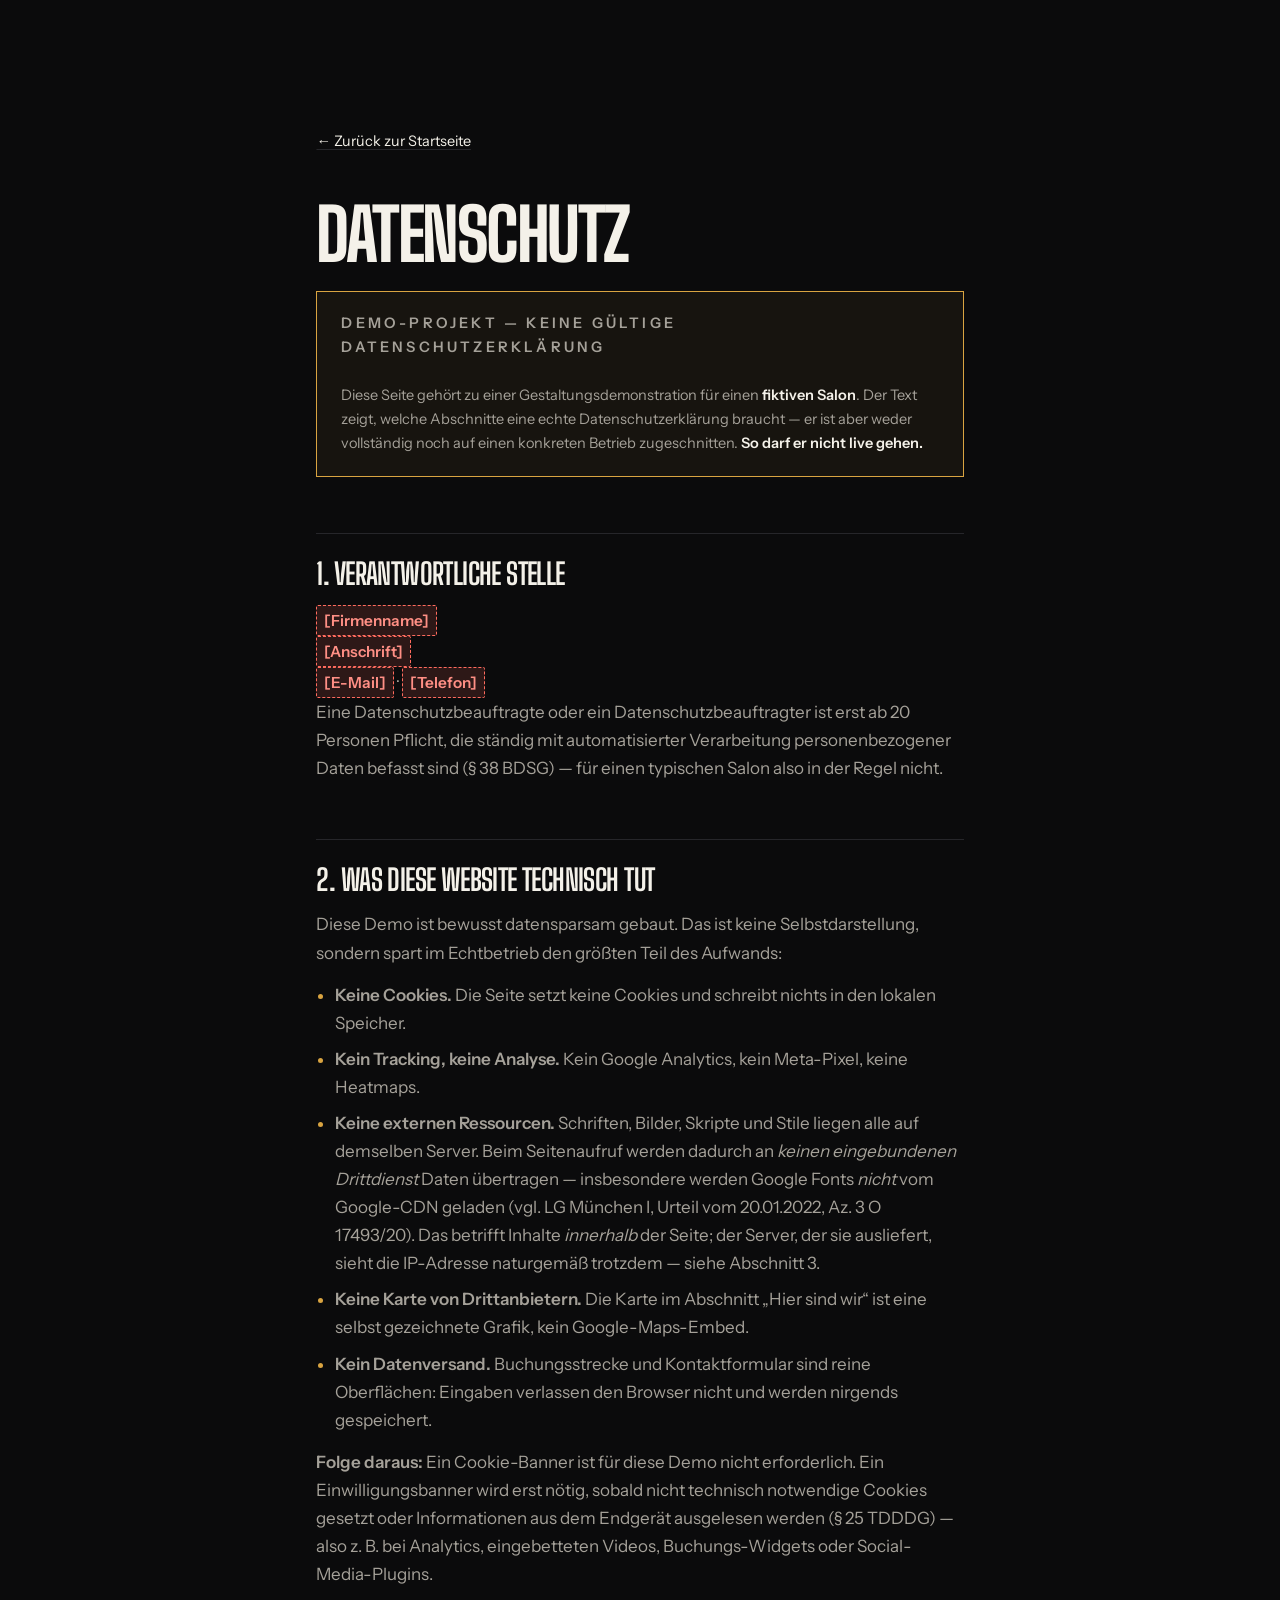
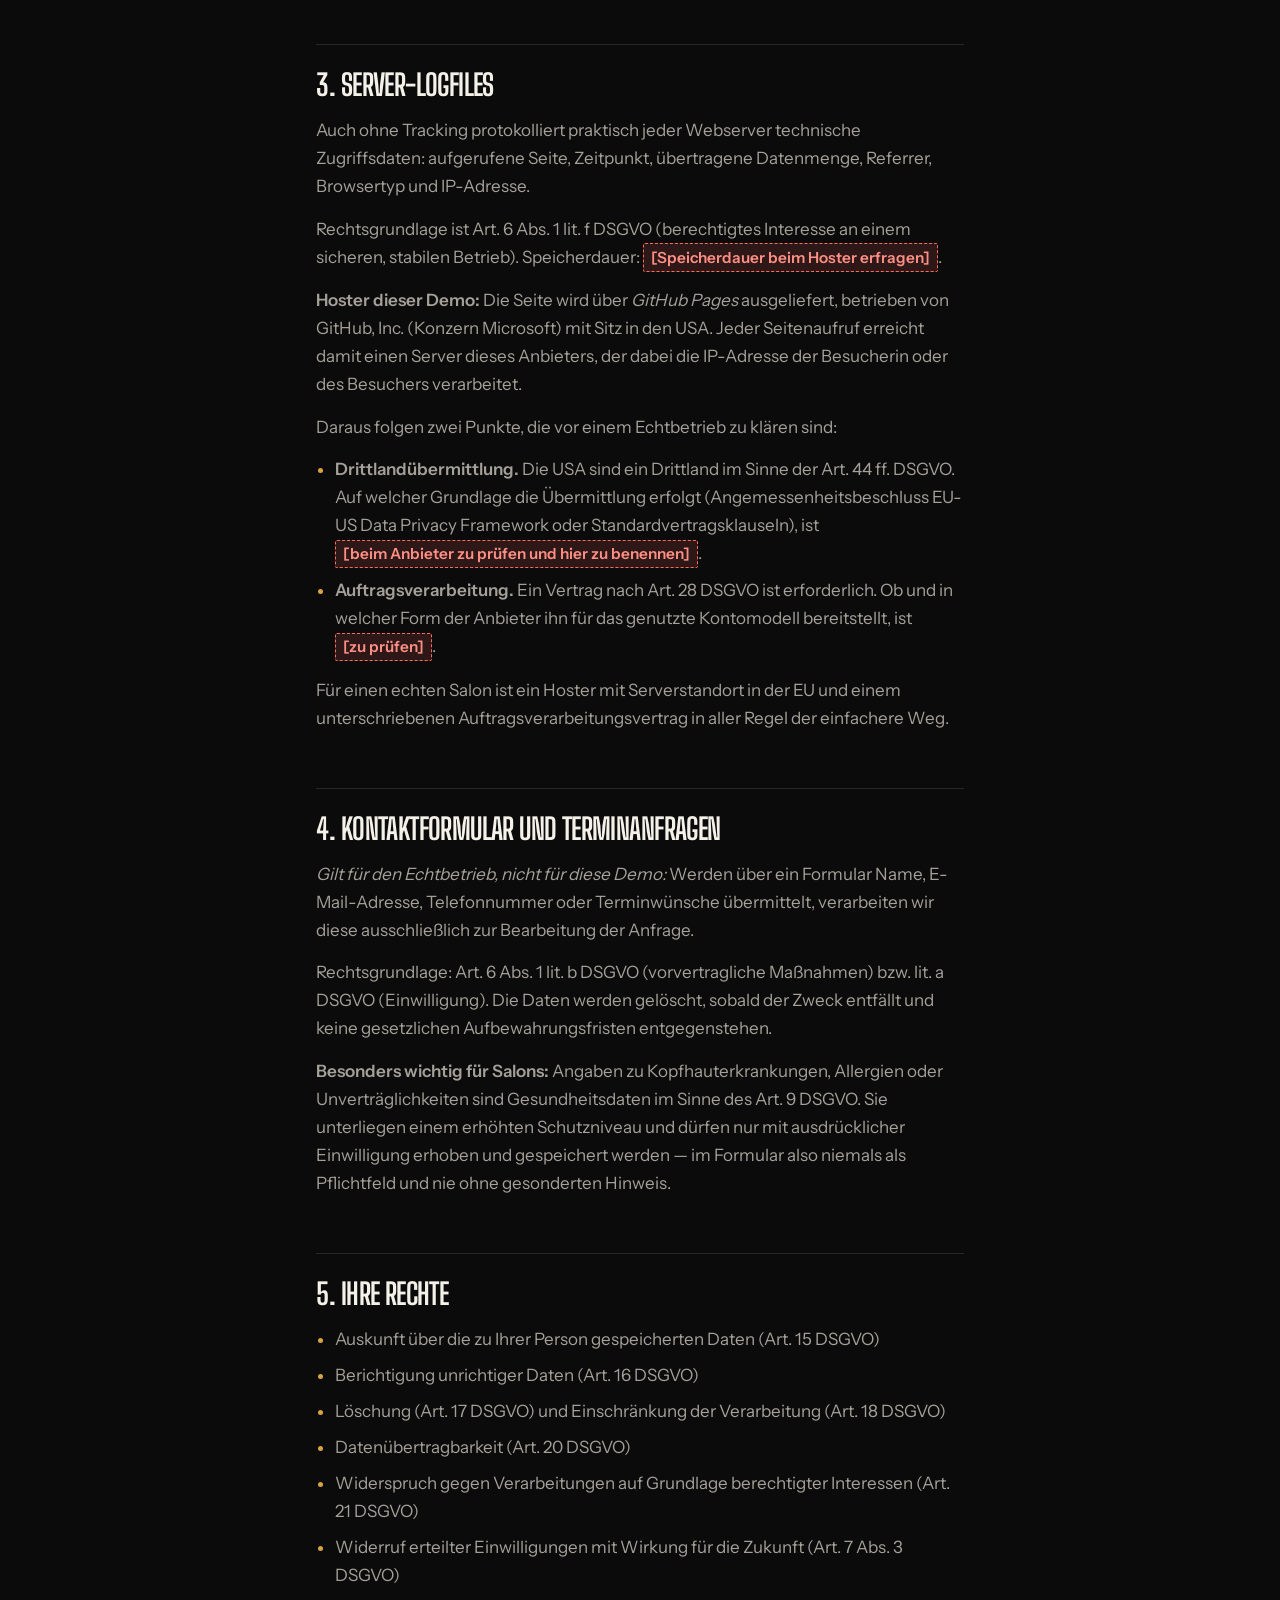
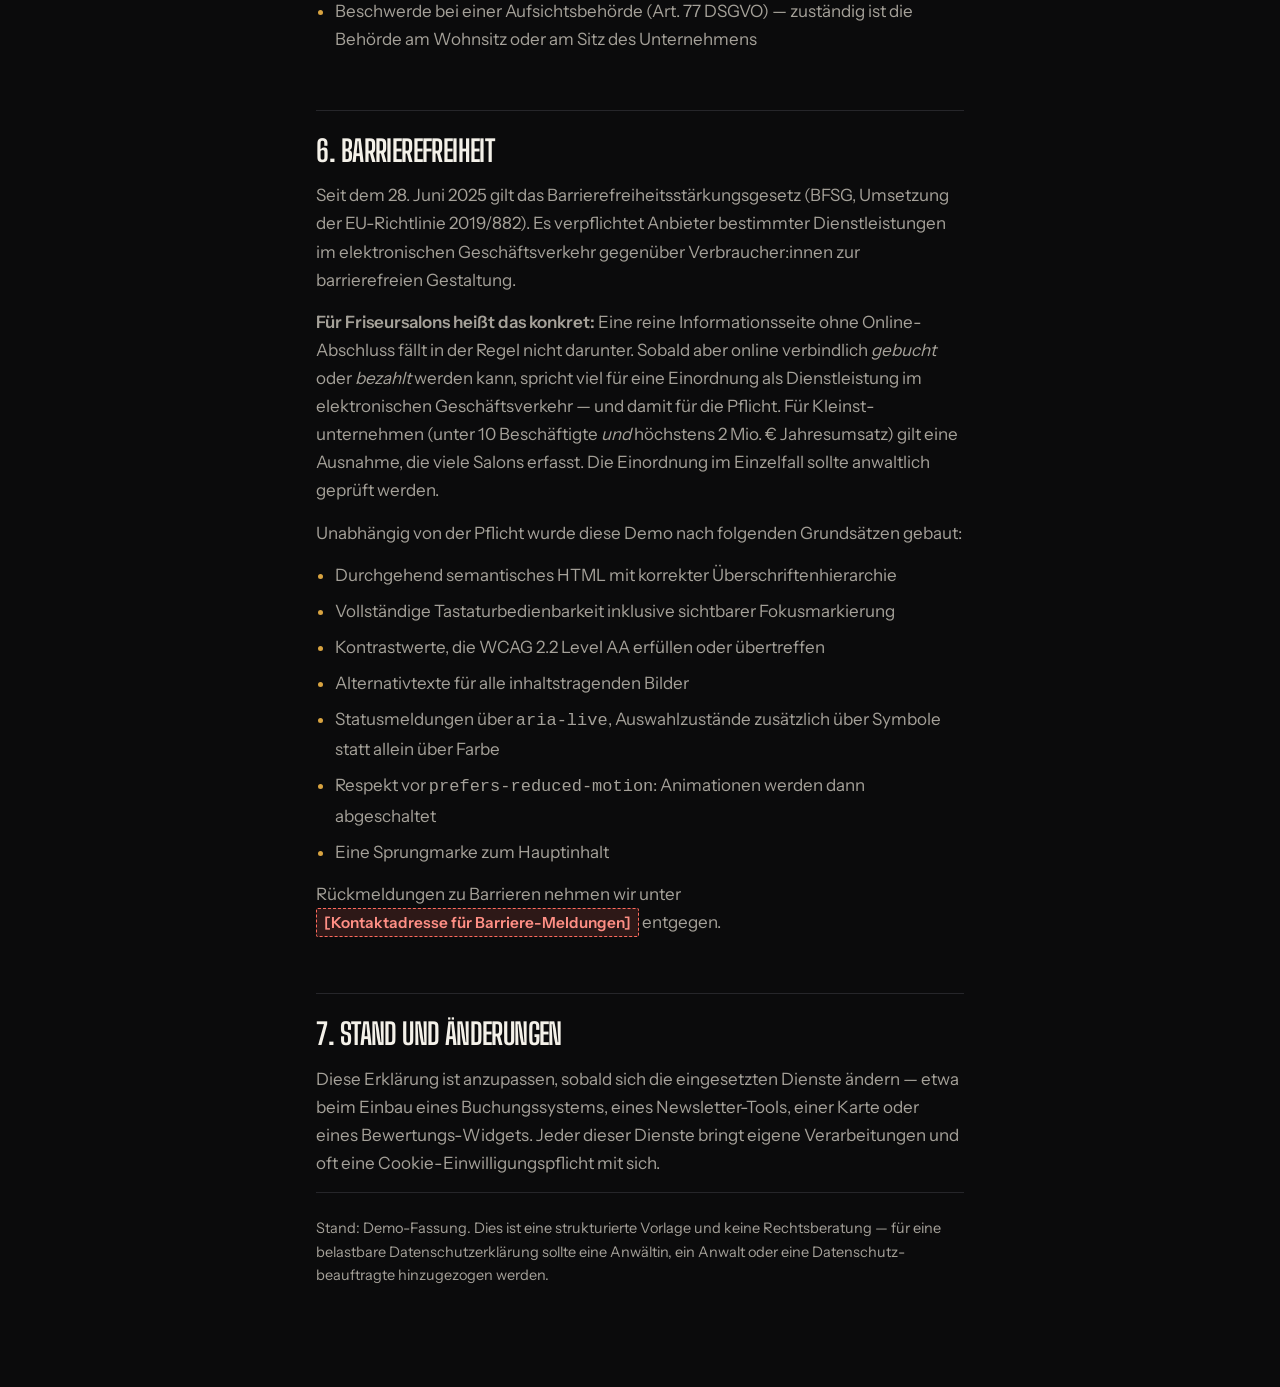
==== commit daf9bce3: "Datenschutzerklärung: Hoster benennen, Falschaussage korrigieren Die Datenschutzerklärung stammt aus" ====
--- a/datenschutz.html
+++ b/datenschutz.html
@@ -54,7 +54,7 @@
   <ul>
     <li><strong>Keine Cookies.</strong> Die Seite setzt keine Cookies und schreibt nichts in den lokalen Speicher.</li>
     <li><strong>Kein Tracking, keine Analyse.</strong> Kein Google Analytics, kein Meta-Pixel, keine Heatmaps.</li>
-    <li><strong>Keine externen Ressourcen.</strong> Schriften, Bilder, Skripte und Stile liegen alle auf demselben Server. Es werden keine Besucher-IPs an Dritte übertragen — insbesondere werden Google Fonts <em>nicht</em> vom Google-CDN geladen (vgl. LG München I, Urteil vom 20.01.2022, Az. 3 O 17493/20).</li>
+    <li><strong>Keine externen Ressourcen.</strong> Schriften, Bilder, Skripte und Stile liegen alle auf demselben Server. Beim Seitenaufruf werden dadurch an <em>keinen eingebundenen Drittdienst</em> Daten übertragen — insbesondere werden Google Fonts <em>nicht</em> vom Google-CDN geladen (vgl. LG München I, Urteil vom 20.01.2022, Az. 3 O 17493/20). Das betrifft Inhalte <em>innerhalb</em> der Seite; der Server, der sie ausliefert, sieht die IP-Adresse naturgemäß trotzdem — siehe Abschnitt 3.</li>
     <li><strong>Keine Karte von Drittanbietern.</strong> Die Karte im Abschnitt „Hier sind wir“ ist eine selbst gezeichnete Grafik, kein Google-Maps-Embed.</li>
     <li><strong>Kein Datenversand.</strong> Buchungs&shy;strecke und Kontaktformular sind reine Oberflächen: Eingaben verlassen den Browser nicht und werden nirgends gespeichert.</li>
   </ul>
@@ -75,9 +75,28 @@
   <p>
     Rechtsgrundlage ist Art. 6 Abs. 1 lit. f DSGVO (berechtigtes Interesse an
     einem sicheren, stabilen Betrieb). Speicherdauer:
-    <span class="ph">[Speicherdauer beim Hoster erfragen, üblich 7–30 Tage]</span>.
-    Hoster: <span class="ph">[Name und Sitz des Hosters]</span> —
-    mit diesem ist ein Auftrags&shy;verarbeitungs&shy;vertrag nach Art. 28 DSGVO zu schließen.
+    <span class="ph">[Speicherdauer beim Hoster erfragen]</span>.
+  </p>
+  <p>
+    <strong>Hoster dieser Demo:</strong> Die Seite wird über <em>GitHub Pages</em>
+    ausgeliefert, betrieben von GitHub,&nbsp;Inc. (Konzern Microsoft) mit Sitz in den
+    USA. Jeder Seitenaufruf erreicht damit einen Server dieses Anbieters, der dabei
+    die IP-Adresse der Besucherin oder des Besuchers verarbeitet.
+  </p>
+  <p>Daraus folgen zwei Punkte, die vor einem Echtbetrieb zu klären sind:</p>
+  <ul>
+    <li><strong>Drittlandübermittlung.</strong> Die USA sind ein Drittland im Sinne
+      der Art.&nbsp;44&nbsp;ff. DSGVO. Auf welcher Grundlage die Übermittlung erfolgt
+      (Angemessenheits&shy;beschluss EU-US Data Privacy Framework oder
+      Standard&shy;vertrags&shy;klauseln), ist
+      <span class="ph">[beim Anbieter zu prüfen und hier zu benennen]</span>.</li>
+    <li><strong>Auftragsverarbeitung.</strong> Ein Vertrag nach Art.&nbsp;28 DSGVO ist
+      erforderlich. Ob und in welcher Form der Anbieter ihn für das genutzte
+      Konto&shy;modell bereitstellt, ist <span class="ph">[zu prüfen]</span>.</li>
+  </ul>
+  <p>
+    Für einen echten Salon ist ein Hoster mit Serverstandort in der EU und einem
+    unterschriebenen Auftragsverarbeitungs&shy;vertrag in aller Regel der einfachere Weg.
   </p>
 
   <h2>4. Kontaktformular und Terminanfragen</h2>
--- a/css/tokens.css
+++ b/css/tokens.css
@@ -23,13 +23,20 @@
   --bone-mute:      #a5a199;   /* Sekundärtext            – 8.0:1      */
   --bone-faint:     #7d7a73;   /* Labels, Metadaten       – 4.8:1      */
 
-  /* Der Akzent: ein kaltes, säuriges Chartreuse. Gewählt, weil es
-     "Klinge/Präzision" transportiert statt des üblichen Salon-Golds –
-     und weil es auf Fast-Schwarz ein Kontrastverhältnis von ~15:1
-     liefert, also auch für kleinen Text WCAG-AAA-tauglich ist.        */
-  --acid:           #d6f252;
-  --acid-dim:       #aac33f;
-  --acid-glow:      rgba(214, 242, 82, 0.14);
+  /* Der Akzent: ein warmes Messing. Gewählt, weil es das Metall der
+     Schere aufgreift und mit dem warmen Off-White dieselbe Temperatur
+     teilt – ohne ins billige Gold zu kippen. Kontrast auf Fast-Schwarz:
+     8.75:1, also auch für kleinen Text WCAG-AA-sicher.
+
+     WICHTIG: --acid-rgb ist die einzige Stelle, an der der Farbwert
+     wirklich steht. Alle durchscheinenden Varianten leiten sich davon
+     ab (rgb(var(--acid-rgb) / 0.06)), damit ein Farbwechsel tatsächlich
+     nur eine Zeile kostet und nirgends ein Rest der alten Farbe
+     stehen bleibt.                                                     */
+  --acid-rgb:       217 164 65;
+  --acid:           rgb(var(--acid-rgb));
+  --acid-dim:       #a87f2f;
+  --acid-glow:      rgb(var(--acid-rgb) / 0.14);
   --on-acid:        #0b0b0c;   /* Text AUF der Akzentfläche            */
 
   /* --- Typografie --------------------------------------------------
@@ -60,7 +67,14 @@
   /* --- Raster & Raum ----------------------------------------------- */
   --page-max:      88rem;        /* 1408px – bewusst breit, editorial   */
   --gutter:        clamp(1.25rem, 0.7rem + 2.6vw, 4.5rem);
-  --section-y:     clamp(5rem, 3rem + 9vw, 12rem);
+
+  /* Abstand ober- und unterhalb jeder Sektion. Achtung beim Ändern:
+     zwischen zwei Sektionen wirkt der Wert DOPPELT, weil sich unteres
+     und oberes Polster addieren. Als Faustregel sollte die Lücke rund
+     ein Viertel Bildschirmhöhe betragen – sie soll als Pause gelesen
+     werden, nicht als Seitenende. Bei 1512x950 ergibt das hier 126 px
+     je Seite, also 252 px Lücke (~26 % der Fensterhöhe).             */
+  --section-y:     clamp(4.5rem, 2rem + 6.2vw, 8.5rem);
   --stack:         clamp(1rem, 0.8rem + 0.8vw, 1.75rem);
 
   /* --- Bewegung -----------------------------------------------------
@@ -74,8 +88,8 @@
   --t-slow:  900ms;
 
   --radius:  2px;                /* fast eckig – "haarscharf", nicht soft */
-  --z-nav:   100;
-  --z-cursor: 9999;
+  --z-nav:     100;
+  --z-overlay: 9999;
 }
 
 /* Wer Bewegung reduziert haben will, bekommt sie reduziert – nicht
--- a/css/components.css
+++ b/css/components.css
@@ -57,7 +57,8 @@
   --btn-fg: var(--on-acid);
   --btn-bd: var(--acid);
 }
-/* Ein bereits grüner Button füllt sich mit Off-White. */
+/* Ein Button, der bereits die Akzentfarbe trägt, füllt sich mit
+   Off-White – sonst wäre beim Hover kein Unterschied zu sehen. */
 .btn--acid::after { background: var(--bone); }
 .btn--acid:hover, .btn--acid:focus-visible { color: var(--on-acid); border-color: var(--bone); }
 
@@ -73,66 +74,6 @@
   transform: none;
 }
 .btn:disabled::after { transform: scaleY(0); }
-
-
-/* ══════════════════════════════════════════════════════════ CURSOR */
-
-/* Der eigene Zeiger ist ein Strich, keine Kugel: eine Klinge.
-   Er wird per JS nur eingeschaltet, wenn ein feiner Zeiger existiert. */
-.cursor {
-  position: fixed;
-  top: 0; left: 0;
-  z-index: var(--z-cursor);
-  pointer-events: none;
-  opacity: 0;
-  will-change: transform;
-  transition: opacity var(--t-base) var(--ease);
-}
-
-body.has-cursor .cursor { opacity: 1; }
-body.has-cursor,
-body.has-cursor a,
-body.has-cursor button { cursor: none; }
-
-.cursor__blade {
-  display: block;
-  width: 46px;
-  height: 1px;
-  background: var(--acid);
-  transform: translate(-50%, -50%) rotate(-38deg);
-  transform-origin: center;
-  transition: width var(--t-base) var(--spring),
-              height var(--t-base) var(--spring),
-              background-color var(--t-fast) var(--ease),
-              transform var(--t-base) var(--spring);
-}
-
-/* Über interaktiven Elementen wird aus dem Strich ein offener Ring. */
-.cursor.is-hot .cursor__blade {
-  width: 46px;
-  height: 46px;
-  border: 1px solid var(--acid);
-  border-radius: 50%;
-  background: var(--acid-glow);
-  transform: translate(-50%, -50%) rotate(0deg);
-}
-
-/* Über Bildern zusätzlich ein Wort im Ring ("Ansehen"). */
-.cursor__label {
-  position: absolute;
-  top: 0; left: 0;
-  transform: translate(-50%, -50%) scale(0.6);
-  font-size: 0.5625rem;
-  font-weight: 600;
-  letter-spacing: 0.16em;
-  text-transform: uppercase;
-  color: var(--acid);
-  opacity: 0;
-  white-space: nowrap;
-  transition: opacity var(--t-fast) var(--ease),
-              transform var(--t-base) var(--spring);
-}
-.cursor.has-label .cursor__label { opacity: 1; transform: translate(-50%, -50%) scale(1); }
 
 
 /* ══════════════════════════════════════════════════════ NAVIGATION */
@@ -472,7 +413,7 @@
 .lightbox {
   position: fixed;
   inset: 0;
-  z-index: calc(var(--z-cursor) - 1);
+  z-index: calc(var(--z-overlay) - 1);
   display: flex;
   align-items: center;
   justify-content: center;
--- a/css/legal.css
+++ b/css/legal.css
@@ -91,7 +91,7 @@
   margin-bottom: clamp(2rem, 4vw, 3rem);
   padding: 1.25rem 1.5rem;
   border: 1px solid var(--acid);
-  background: rgba(214, 242, 82, 0.06);
+  background: rgb(var(--acid-rgb) / 0.06);
 }
 .notice__title {
   font-size: var(--fs-mono);
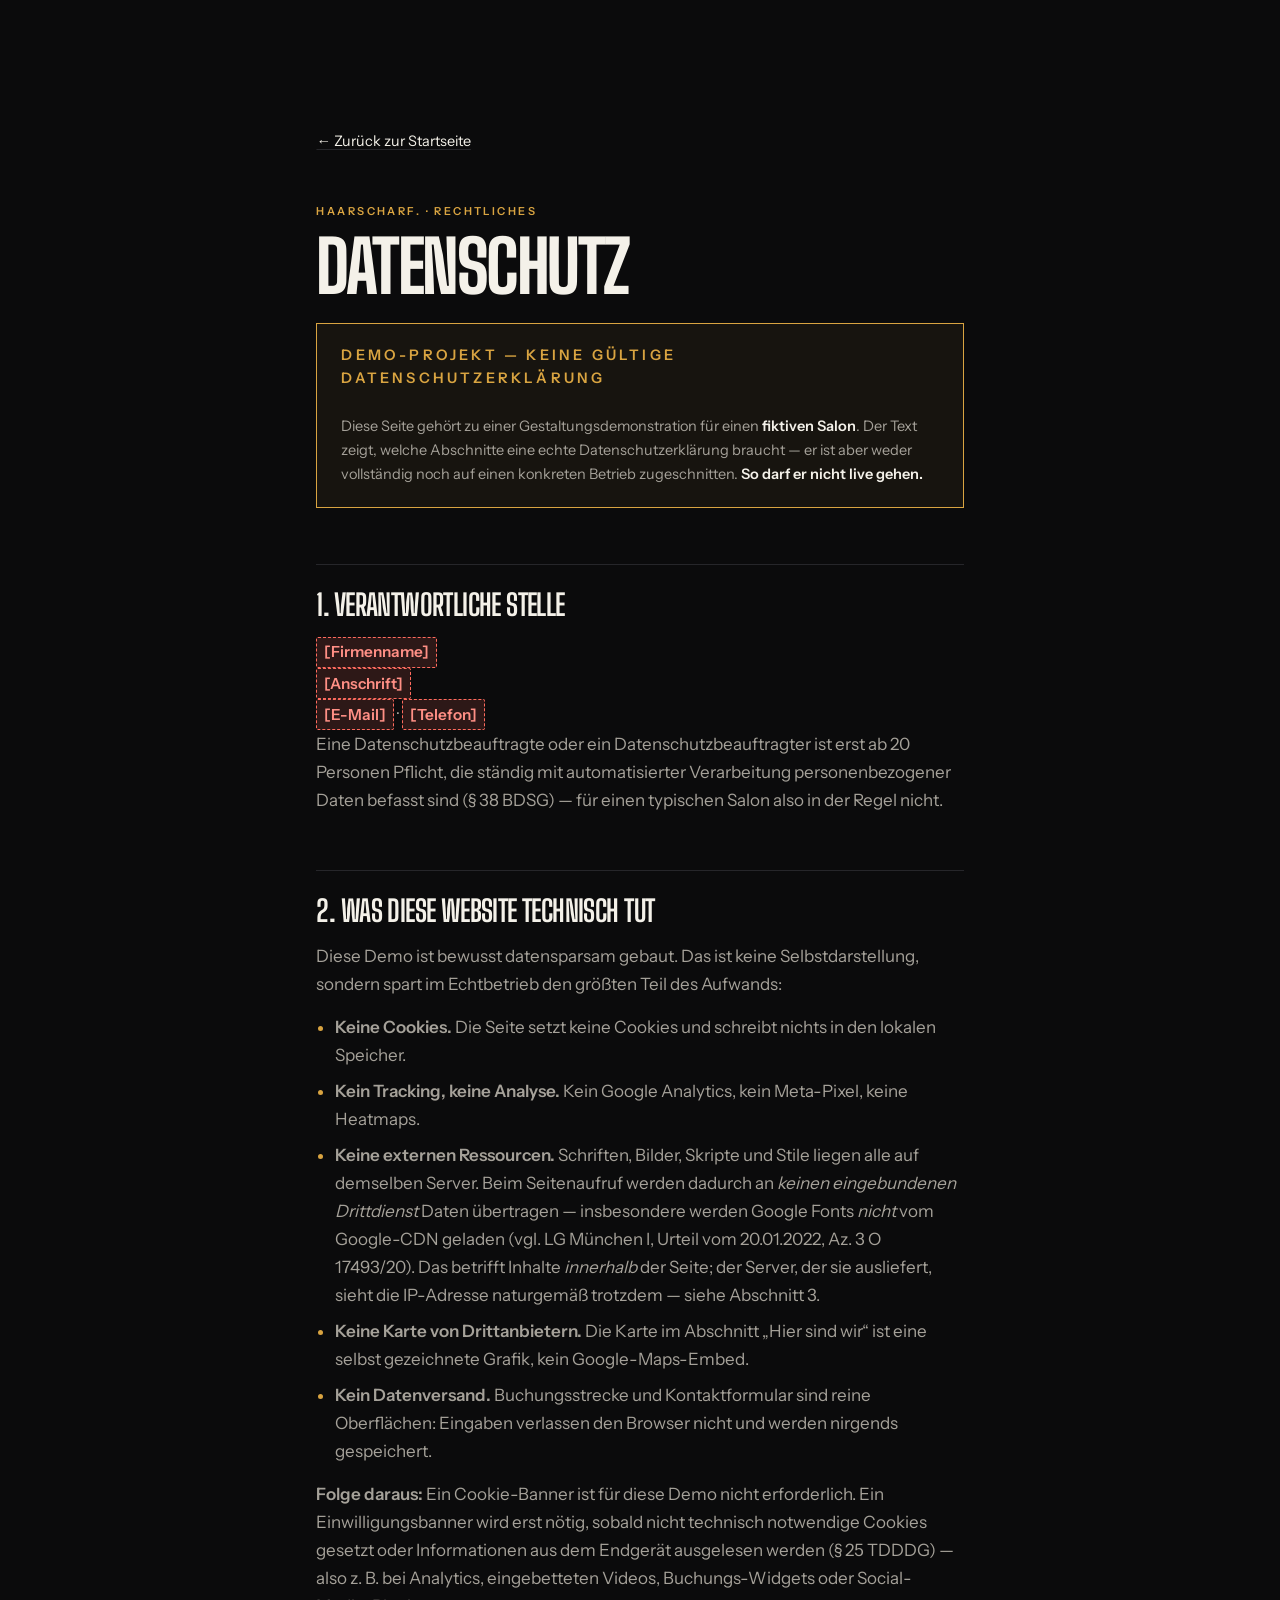
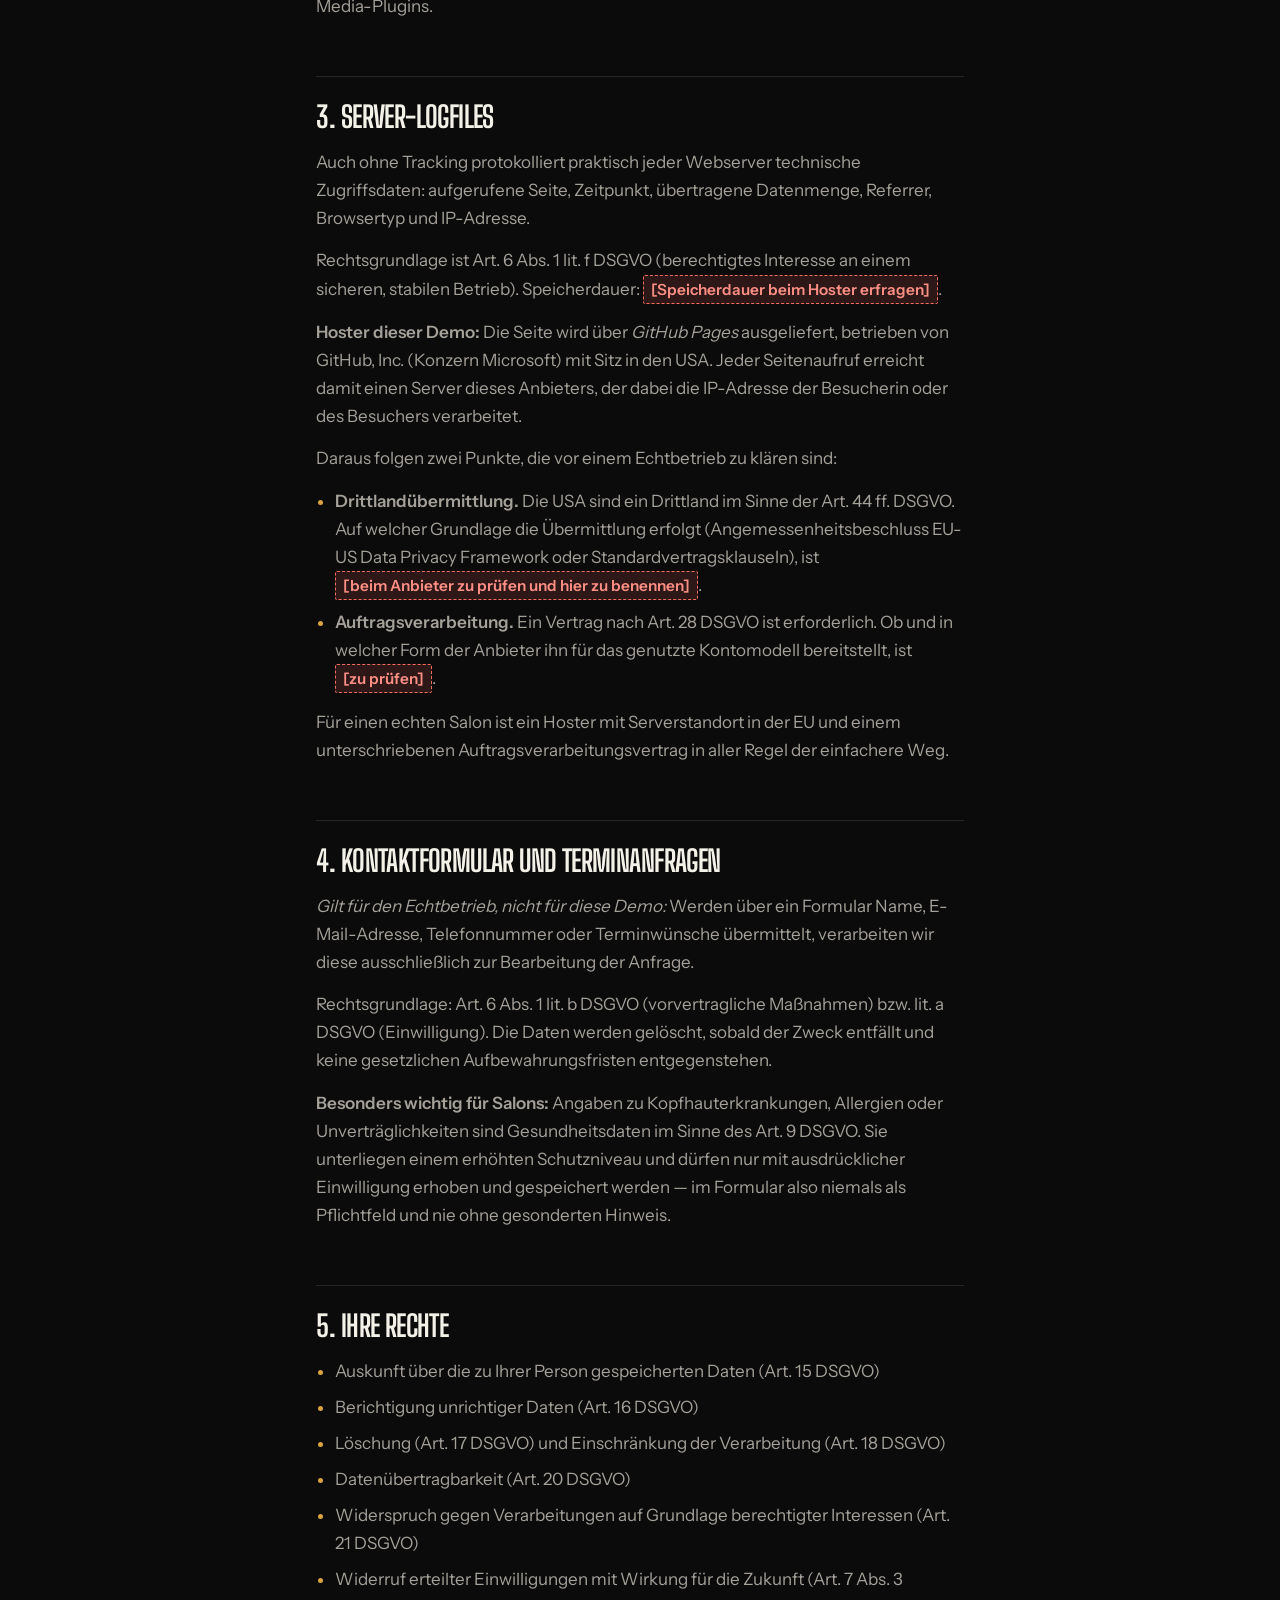
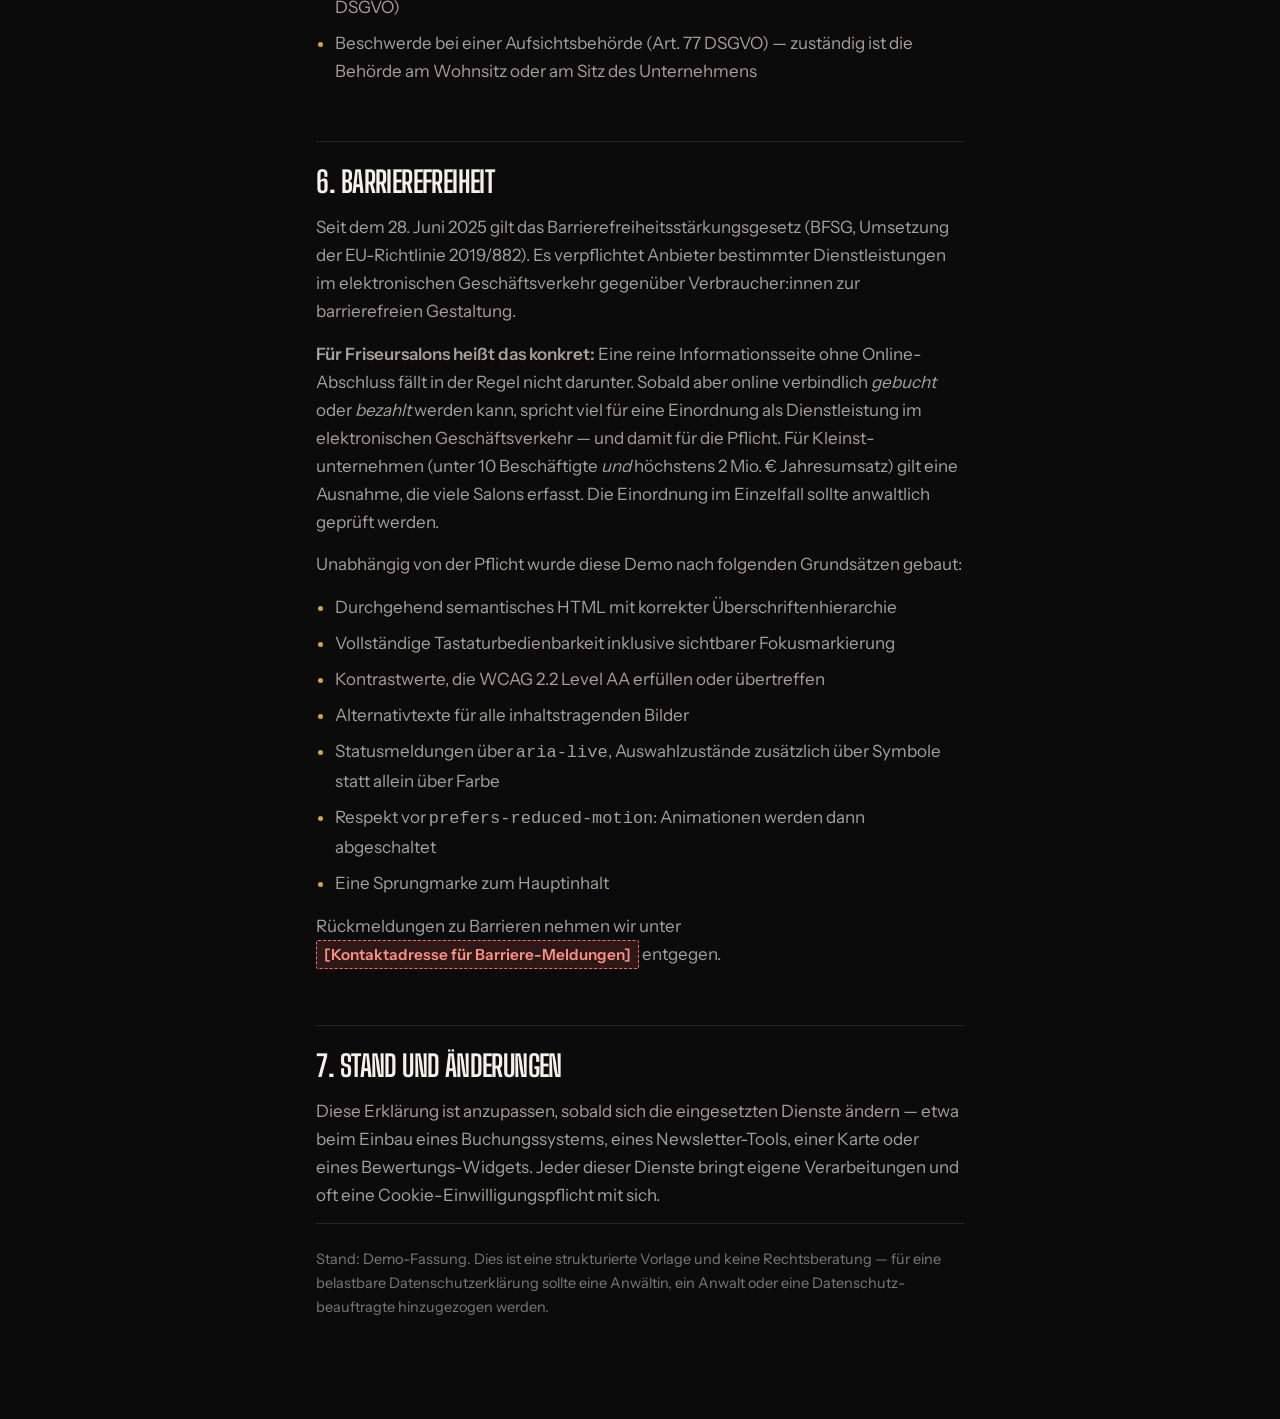
==== commit cb504161: "Akzent-Label auf den Rechtsseiten, Spezifitäts-Kollision behoben Die Rechtsseiten trugen als einzige" ====
--- a/datenschutz.html
+++ b/datenschutz.html
@@ -19,6 +19,10 @@
 <main class="legal">
 
   <a class="legal__back" href="index.html">&larr; Zurück zur Startseite</a>
+
+  <!-- Siehe Hinweis in impressum.html: beide Rechtsseiten tragen dasselbe
+       Label, sonst sähe eine von beiden aus wie vergessen. -->
+  <p class="legal__eyebrow label label--acid">HAARSCHARF. · Rechtliches</p>
 
   <h1>Datenschutz</h1>
 
--- a/css/legal.css
+++ b/css/legal.css
@@ -7,6 +7,16 @@
   max-width: 46rem;
   margin-inline: auto;
   padding: clamp(7rem, 14vh, 10rem) var(--gutter) clamp(4rem, 8vw, 7rem);
+
+  /* Grundfarbe des Fließtexts steht bewusst HIER und nicht auf
+     ".legal p, .legal li". Ein Selektor aus Klasse + Element hat eine
+     höhere Spezifität als eine einzelne Klasse und hätte damit jede
+     Hilfsklasse auf einem Absatz überstimmt — genau das ist passiert:
+     Die Warnzeile ".notice__title" und das Akzent-Label wurden grau
+     statt messingfarben dargestellt, ohne dass eine Regel sichtbar
+     falsch war. Über den Container vererbt sich die Farbe stattdessen
+     und lässt sich von jeder Klasse am Element normal überschreiben. */
+  color: var(--bone-mute);
 }
 
 .legal__back {
@@ -20,9 +30,16 @@
 }
 .legal__back:hover { color: var(--acid); }
 
+/* Akzent-Label über der Seitenüberschrift. Die Klassen .label und
+   .label--acid kommen aus base.css, hier steht nur der Abstand. */
+.legal__eyebrow {
+  margin-bottom: 0.85rem;
+}
+
 .legal h1 {
   font-family: var(--font-display);
   font-weight: 800;
+  color: var(--bone);
   font-size: clamp(2.5rem, 8vw, 4.5rem);
   line-height: 0.9;
   letter-spacing: var(--tracking-display);
@@ -33,6 +50,7 @@
 .legal h2 {
   font-family: var(--font-display);
   font-weight: 700;
+  color: var(--bone);
   font-size: clamp(1.35rem, 3vw, 1.85rem);
   line-height: 1.1;
   letter-spacing: -0.02em;
@@ -45,10 +63,10 @@
 .legal h3 {
   font-size: var(--fs-body);
   font-weight: 600;
+  color: var(--bone);
   margin-block: 1.75rem 0.5rem;
 }
 
-.legal p, .legal li { color: var(--bone-mute); }
 .legal p + p { margin-top: 0.9rem; }
 
 .legal ul {
@@ -92,6 +110,9 @@
   padding: 1.25rem 1.5rem;
   border: 1px solid var(--acid);
   background: rgb(var(--acid-rgb) / 0.06);
+  /* Aus demselben Grund wie bei .legal: die Grundfarbe steht am
+     Container, nicht auf ".notice p". Sonst überstimmt sie den Titel. */
+  color: var(--bone-mute);
 }
 .notice__title {
   font-size: var(--fs-mono);
@@ -100,7 +121,7 @@
   text-transform: uppercase;
   color: var(--acid);
 }
-.notice p { font-size: var(--fs-sm); color: var(--bone-mute); }
+.notice p { font-size: var(--fs-sm); }
 .notice strong { color: var(--bone); }
 
 .legal__meta {
